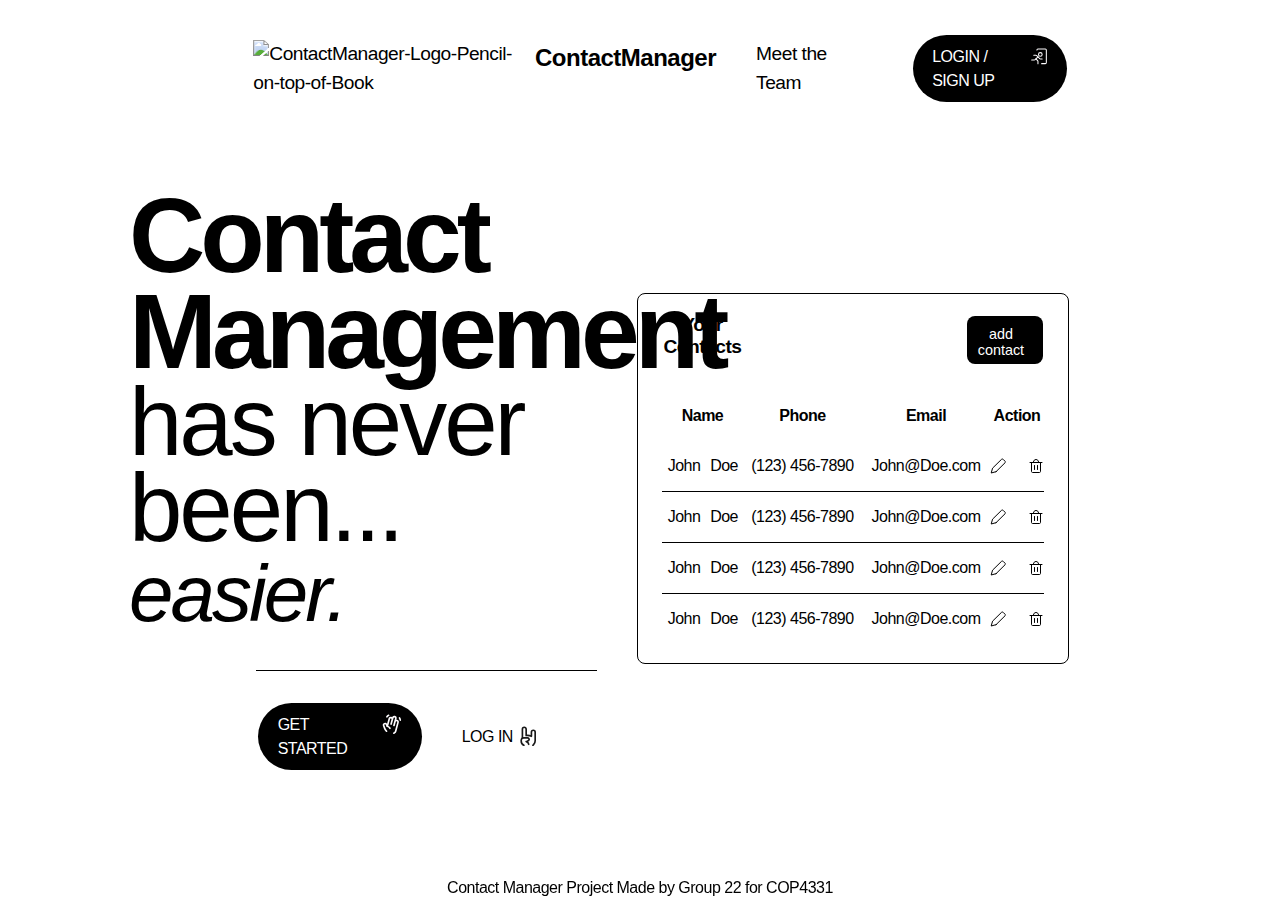
==== index.html @ dd37f628 "Added Landing Page &  Styling" ====
<html>

<head>
	<title>Contact Manager</title>
	<script type="text/javascript" src="js/md5.js"></script>
	<script type="text/javascript" src="js/code.js"></script>

	<link href="css/reset.css" rel="stylesheet">
	<link href="css/styles.css" rel="stylesheet">
</head>

<body>

	<nav id="website-nav">
		<ul class="website-nav logo">
			<li class="website-nav img"><img src="images/web-logo-black.png"
					alt="ContactManager-Logo-Pencil-on-top-of-Book">
			</li>
			<li class="website-nav website-name">
				<p>ContactManager</p>
			</li>
		</ul>

		<ul class="website-nav items">
			<li class="website-nav about-us link"> <a href="aboutUs.html">Meet the Team</a></li>
		</ul>

		<li class="website-nav button link enter-link">
			<a href="login.html">Login / Sign Up
				<!-- ENTER WEBSITE ICON SVG PATHS-->
				<svg class="svg" width="26" height="21" viewBox="0 0 19 18" fill="none"
					xmlns="http://www.w3.org/2000/svg">
					<path
						d="M7.07666 1.72956C7.07666 1.06034 7.61916 0.517822 8.28839 0.517822H16.7705C17.4397 0.517822 17.9823 1.06034 17.9823 1.72956V16.2703C17.9823 16.9397 17.4397 17.4821 16.7705 17.4821H12.5295"
						stroke="#FEFCFE" stroke-linecap="round" stroke-linejoin="round" />
					<path
						d="M11.0148 9.00122C12.1863 9.00122 13.136 8.05152 13.136 6.88C13.136 5.70849 12.1863 4.75879 11.0148 4.75879C9.84325 4.75879 8.89355 5.70849 8.89355 6.88C8.89355 8.05152 9.84325 9.00122 11.0148 9.00122Z"
						stroke="#FEFCFE" stroke-linecap="round" stroke-linejoin="round" />
					<path
						d="M3.44141 7.78833L5.90876 7.78836C6.26869 7.78836 6.61388 7.93135 6.86838 8.18585L10.3145 11.6319C10.569 11.8865 10.9142 12.0294 11.2741 12.0294L13.1353 12.0294"
						stroke="#FEFCFE" stroke-linecap="round" stroke-linejoin="round" />
					<path d="M8.28847 9.60571L5.05076 12.8434C4.79626 13.0979 4.45105 13.2409 4.09113 13.2409H1.01807"
						stroke="#FEFCFE" stroke-linecap="round" stroke-linejoin="round" />
					<path d="M5.86475 12.0293L7.89072 14.0553C8.14523 14.3097 8.28822 14.655 8.28822 15.0149V17.4821"
						stroke="#FEFCFE" stroke-linecap="round" stroke-linejoin="round" />
				</svg>
				</span>
			</a>
		</li>
	</nav>

	<!-- LANDING PAGE CONTENT -->
	<div class="main-content">

		<div class="header-section">
			<section class="header content">
				<h1> <span id="sentence-1">Contact <div>Management</div> </span>
					<section id="last-two-sentences">
						<span id="sentence-2"> has never been...</span>
						<div id="sentence-3"> easier.</div>
					</section>
				</h1>
			</section>

			<hr>
			<section class="landing-page action-buttons">
				<ul>
					<li class="button link enter-link get-started">
						<a href="SignUp.html">Get Started
							<!-- GET STARTED WEBSITE ICON SVG PATHS-->
							<svg class="svg" width="26" height="21" viewBox="0 0 14 14" fill="none"
								xmlns="http://www.w3.org/2000/svg">
								<path d="M13.0442 3.93782C13.0076 3.37229 12.8097 2.8556 12.4983 2.42969"
									stroke="#FEFCFE" stroke-linecap="round" stroke-linejoin="round" />
								<path d="M3.41699 1.56439C3.73144 1.09291 4.16115 0.744381 4.64381 0.53125"
									stroke="#FEFCFE" stroke-linecap="round" stroke-linejoin="round" />
								<path
									d="M3.16844 12.0111L2.82257 11.6176C2.34257 11.0714 1.96585 10.4425 1.71077 9.7616L1.02344 7.9268C0.853256 7.47249 0.996914 6.96027 1.37853 6.66072C1.95092 6.21142 2.79341 6.42313 3.08541 7.08964L3.66589 8.41465C4.10088 8.53121 5.09824 8.98494 5.60774 9.86741"
									stroke="#FEFCFE" stroke-linecap="round" stroke-linejoin="round" />
								<path
									d="M3.66626 8.41619L5.12321 2.97881C5.28414 2.37821 5.90148 2.02179 6.50207 2.18272C7.10267 2.34365 7.45909 2.96099 7.29816 3.56158L6.424 6.82402L7.64783 2.25661C7.80876 1.65601 8.4261 1.29959 9.0267 1.46052C9.62729 1.62145 9.98371 2.23879 9.82278 2.83939L8.4824 7.84179L9.24001 5.01434C9.40094 4.41375 10.0183 4.05733 10.6189 4.21826C11.2195 4.37918 11.5759 4.99652 11.415 5.59712L9.70621 11.9742C9.56892 12.4866 9.23372 12.9234 8.77436 13.1887L8.3887 13.4113"
									stroke="#FEFCFE" stroke-linecap="round" stroke-linejoin="round" />
							</svg>
						</a>
					</li>

					<ul class="log-in link">
						<li><a href="SignUp.html">Log in
								<!-- LOG IN WEBSITE ICON SVG  -->
								<svg class="svg" width="26" height="21" viewBox="0 0 14 14" fill="none"
									xmlns="http://www.w3.org/2000/svg">
									<path
										d="M3.76285 13.4999C1.88009 12.7491 1.6918 11.0645 1.84689 9.66668C1.95443 8.69737 2.75808 8.08325 3.71217 8.08325C4.60688 8.08325 6.41995 8.08691 6.41995 8.08691C7.10357 8.1397 7.59996 8.76343 7.53505 9.43591C7.43502 10.4722 6.21075 10.5837 5.38785 10.7916C6.01924 11.0829 7.25842 11.8867 7.16402 12.7718"
										stroke="#191919" stroke-linecap="round" stroke-linejoin="round" />
									<path
										d="M10.2628 13.5L10.7162 13.0466C11.4663 12.2964 11.8878 11.279 11.8878 10.2181V4.02083C11.8878 3.27295 11.2815 2.66667 10.5336 2.66667C9.78572 2.66667 9.17944 3.27295 9.17944 4.02083V7C7.5635 6.27439 7.16462 6.2022 5.38778 6.45833V1.85417C5.38778 1.10628 4.7815 0.5 4.03361 0.5C3.28572 0.5 2.67944 1.10628 2.67944 1.85417V8.33168"
										stroke="#191919" stroke-linecap="round" stroke-linejoin="round" />
								</svg>
							</a>
						</li>
					</ul>
				</ul>
			</section>
		</div>

		<div class="head ContactDiv">
			<!-- <input type="text" id="searchInput" placeholder="Search...">
			<button onclick="searchContacts()">Search</button> -->
			<table class="contact-table" cellspacing=0>
				<thead>

					<tr class="table-header">
						<td colspan="2">Your Contacts</td>
						</td>
						<td class="table button add-contact" colspan="4"><button>add contact
								<svg class="svg add-contact-button" width="30" height="22" viewBox="0 0 18 19"
									fill="none" xmlns="http://www.w3.org/2000/svg">
									<g clip-path="url(#clip0_208_656)">
										<path
											d="M6.19223 6.76923C7.78536 6.76923 9.07685 5.47774 9.07685 3.88462C9.07685 2.29149 7.78536 1 6.19223 1C4.59911 1 3.30762 2.29149 3.30762 3.88462C3.30762 5.47774 4.59911 6.76923 6.19223 6.76923Z"
											stroke="#FEFCFE" stroke-linecap="round" stroke-linejoin="round" />
										<path
											d="M7.92308 14.8461H1V14.2206C1.00919 13.3411 1.24113 12.4782 1.67416 11.7128C2.1072 10.9472 2.72719 10.3039 3.47623 9.84299C4.22529 9.38204 5.07895 9.11845 5.95748 9.07687C6.83602 9.03527 7.71076 9.21704 8.5 9.60516"
											stroke="#FEFCFE" stroke-linecap="round" stroke-linejoin="round" />
										<path d="M12.5383 9.0769V16" stroke="#FEFCFE" stroke-linecap="round"
											stroke-linejoin="round" />
										<path d="M9.0769 12.5383H16" stroke="#FEFCFE" stroke-linecap="round"
											stroke-linejoin="round" />
									</g>
									<defs>
										<clipPath id="clip0_208_656">
											<rect width="18" height="19" fill="white" />
										</clipPath>
									</defs>
								</svg>
							</button></td>
					</tr>
					<tr class="table-contact-info">
						<th colspan="2"> Name</th>
						<th>Phone</th>
						<th>Email</th>
						<th colspan="2">Action</th>
					</tr>
				</thead>

				<tbody class="head table-body">
					<tr id="first-section">
						<section class="table-name">
							<td>John</td>
							<td>Doe</td>
						</section>

						<section class="table-contact-info">
							<td>(123) 456-7890</td>
							<td>John@Doe.com</td>
						</section>

						<section class="table-actions">
							<td> <svg width="16" height="16" viewBox="0 0 16 16" fill="none"
									xmlns="http://www.w3.org/2000/svg">
									<path
										d="M6.09965 13.6432L1.19263 15L2.56659 10.1542L11.5519 1.324C11.6534 1.22143 11.7748 1.13994 11.9086 1.0843C12.0425 1.02866 12.1863 1 12.3316 1C12.4768 1 12.6206 1.02866 12.7545 1.0843C12.8883 1.13994 13.0097 1.22143 13.1112 1.324L15.0413 3.24079C15.1435 3.3409 15.2246 3.46001 15.28 3.59122C15.3354 3.72245 15.3639 3.8632 15.3639 4.00536C15.3639 4.14751 15.3354 4.28827 15.28 4.41949C15.2246 4.55072 15.1435 4.66982 15.0413 4.76992L6.09965 13.6432Z"
										stroke="black" stroke-linecap="round" stroke-linejoin="round" />
								</svg>
							</td>
							<td width="15"> <svg width="14" height="14" viewBox="0 0 14 14" fill="none"
									xmlns="http://www.w3.org/2000/svg">
									<g clip-path="url(#clip0_102_5191)">
										<path d="M1 3.5H13" stroke="black" stroke-linecap="round"
											stroke-linejoin="round" />
										<path
											d="M2.5 3.5H11.5V12.5C11.5 12.7652 11.3946 13.0196 11.2071 13.2071C11.0196 13.3946 10.7652 13.5 10.5 13.5H3.5C3.23478 13.5 2.98043 13.3946 2.79289 13.2071C2.60536 13.0196 2.5 12.7652 2.5 12.5V3.5Z"
											stroke="black" stroke-linecap="round" stroke-linejoin="round" />
										<path
											d="M4.5 3.5V3C4.5 2.33696 4.76339 1.70107 5.23223 1.23223C5.70107 0.763392 6.33696 0.5 7 0.5C7.66304 0.5 8.29893 0.763392 8.76777 1.23223C9.23661 1.70107 9.5 2.33696 9.5 3V3.5"
											stroke="black" stroke-linecap="round" stroke-linejoin="round" />
										<path d="M5.5 6.50146V10.503" stroke="black" stroke-linecap="round"
											stroke-linejoin="round" />
										<path d="M8.5 6.50146V10.503" stroke="black" stroke-linecap="round"
											stroke-linejoin="round" />
									</g>
									<defs>
										<clipPath id="clip0_102_5191">
											<rect width="14" height="14" fill="white" />
										</clipPath>
									</defs>
								</svg>
							</td>
						</section>
					</tr>

					<tr>
						<section class="table-name">
							<td>John</td>
							<td>Doe</td>
						</section>

						<section class="table-contact-info">
							<td>(123) 456-7890</td>
							<td>John@Doe.com</td>
						</section>

						<section class="table-actions">
							<td> <svg width="16" height="16" viewBox="0 0 16 16" fill="none"
									xmlns="http://www.w3.org/2000/svg">
									<path
										d="M6.09965 13.6432L1.19263 15L2.56659 10.1542L11.5519 1.324C11.6534 1.22143 11.7748 1.13994 11.9086 1.0843C12.0425 1.02866 12.1863 1 12.3316 1C12.4768 1 12.6206 1.02866 12.7545 1.0843C12.8883 1.13994 13.0097 1.22143 13.1112 1.324L15.0413 3.24079C15.1435 3.3409 15.2246 3.46001 15.28 3.59122C15.3354 3.72245 15.3639 3.8632 15.3639 4.00536C15.3639 4.14751 15.3354 4.28827 15.28 4.41949C15.2246 4.55072 15.1435 4.66982 15.0413 4.76992L6.09965 13.6432Z"
										stroke="black" stroke-linecap="round" stroke-linejoin="round" />
								</svg>
							</td>
							<td width="15"> <svg width="14" height="14" viewBox="0 0 14 14" fill="none"
									xmlns="http://www.w3.org/2000/svg">
									<g clip-path="url(#clip0_102_5191)">
										<path d="M1 3.5H13" stroke="black" stroke-linecap="round"
											stroke-linejoin="round" />
										<path
											d="M2.5 3.5H11.5V12.5C11.5 12.7652 11.3946 13.0196 11.2071 13.2071C11.0196 13.3946 10.7652 13.5 10.5 13.5H3.5C3.23478 13.5 2.98043 13.3946 2.79289 13.2071C2.60536 13.0196 2.5 12.7652 2.5 12.5V3.5Z"
											stroke="black" stroke-linecap="round" stroke-linejoin="round" />
										<path
											d="M4.5 3.5V3C4.5 2.33696 4.76339 1.70107 5.23223 1.23223C5.70107 0.763392 6.33696 0.5 7 0.5C7.66304 0.5 8.29893 0.763392 8.76777 1.23223C9.23661 1.70107 9.5 2.33696 9.5 3V3.5"
											stroke="black" stroke-linecap="round" stroke-linejoin="round" />
										<path d="M5.5 6.50146V10.503" stroke="black" stroke-linecap="round"
											stroke-linejoin="round" />
										<path d="M8.5 6.50146V10.503" stroke="black" stroke-linecap="round"
											stroke-linejoin="round" />
									</g>
									<defs>
										<clipPath id="clip0_102_5191">
											<rect width="14" height="14" fill="white" />
										</clipPath>
									</defs>
								</svg>
							</td>
						</section>
					</tr>
					<tr>
						<section class="table-name">
							<td>John</td>
							<td>Doe</td>
						</section>

						<section class="table-contact-info">
							<td>(123) 456-7890</td>
							<td>John@Doe.com</td>
						</section>

						<section class="table-actions">
							<td> <svg width="16" height="16" viewBox="0 0 16 16" fill="none"
									xmlns="http://www.w3.org/2000/svg">
									<path
										d="M6.09965 13.6432L1.19263 15L2.56659 10.1542L11.5519 1.324C11.6534 1.22143 11.7748 1.13994 11.9086 1.0843C12.0425 1.02866 12.1863 1 12.3316 1C12.4768 1 12.6206 1.02866 12.7545 1.0843C12.8883 1.13994 13.0097 1.22143 13.1112 1.324L15.0413 3.24079C15.1435 3.3409 15.2246 3.46001 15.28 3.59122C15.3354 3.72245 15.3639 3.8632 15.3639 4.00536C15.3639 4.14751 15.3354 4.28827 15.28 4.41949C15.2246 4.55072 15.1435 4.66982 15.0413 4.76992L6.09965 13.6432Z"
										stroke="black" stroke-linecap="round" stroke-linejoin="round" />
								</svg>
							</td>
							<td width="15"> <svg width="14" height="14" viewBox="0 0 14 14" fill="none"
									xmlns="http://www.w3.org/2000/svg">
									<g clip-path="url(#clip0_102_5191)">
										<path d="M1 3.5H13" stroke="black" stroke-linecap="round"
											stroke-linejoin="round" />
										<path
											d="M2.5 3.5H11.5V12.5C11.5 12.7652 11.3946 13.0196 11.2071 13.2071C11.0196 13.3946 10.7652 13.5 10.5 13.5H3.5C3.23478 13.5 2.98043 13.3946 2.79289 13.2071C2.60536 13.0196 2.5 12.7652 2.5 12.5V3.5Z"
											stroke="black" stroke-linecap="round" stroke-linejoin="round" />
										<path
											d="M4.5 3.5V3C4.5 2.33696 4.76339 1.70107 5.23223 1.23223C5.70107 0.763392 6.33696 0.5 7 0.5C7.66304 0.5 8.29893 0.763392 8.76777 1.23223C9.23661 1.70107 9.5 2.33696 9.5 3V3.5"
											stroke="black" stroke-linecap="round" stroke-linejoin="round" />
										<path d="M5.5 6.50146V10.503" stroke="black" stroke-linecap="round"
											stroke-linejoin="round" />
										<path d="M8.5 6.50146V10.503" stroke="black" stroke-linecap="round"
											stroke-linejoin="round" />
									</g>
									<defs>
										<clipPath id="clip0_102_5191">
											<rect width="14" height="14" fill="white" />
										</clipPath>
									</defs>
								</svg>
							</td>
						</section>
					</tr>
					<tr>
						<section class="table-name">
							<td>John</td>
							<td>Doe</td>
						</section>

						<section class="table-contact-info">
							<td>(123) 456-7890</td>
							<td>John@Doe.com</td>
						</section>

						<section class="table-actions">
							<td> <svg width="16" height="16" viewBox="0 0 16 16" fill="none"
									xmlns="http://www.w3.org/2000/svg">
									<path
										d="M6.09965 13.6432L1.19263 15L2.56659 10.1542L11.5519 1.324C11.6534 1.22143 11.7748 1.13994 11.9086 1.0843C12.0425 1.02866 12.1863 1 12.3316 1C12.4768 1 12.6206 1.02866 12.7545 1.0843C12.8883 1.13994 13.0097 1.22143 13.1112 1.324L15.0413 3.24079C15.1435 3.3409 15.2246 3.46001 15.28 3.59122C15.3354 3.72245 15.3639 3.8632 15.3639 4.00536C15.3639 4.14751 15.3354 4.28827 15.28 4.41949C15.2246 4.55072 15.1435 4.66982 15.0413 4.76992L6.09965 13.6432Z"
										stroke="black" stroke-linecap="round" stroke-linejoin="round" />
								</svg>
							</td>
							<td width="15"> <svg width="14" height="14" viewBox="0 0 14 14" fill="none"
									xmlns="http://www.w3.org/2000/svg">
									<g clip-path="url(#clip0_102_5191)">
										<path d="M1 3.5H13" stroke="black" stroke-linecap="round"
											stroke-linejoin="round" />
										<path
											d="M2.5 3.5H11.5V12.5C11.5 12.7652 11.3946 13.0196 11.2071 13.2071C11.0196 13.3946 10.7652 13.5 10.5 13.5H3.5C3.23478 13.5 2.98043 13.3946 2.79289 13.2071C2.60536 13.0196 2.5 12.7652 2.5 12.5V3.5Z"
											stroke="black" stroke-linecap="round" stroke-linejoin="round" />
										<path
											d="M4.5 3.5V3C4.5 2.33696 4.76339 1.70107 5.23223 1.23223C5.70107 0.763392 6.33696 0.5 7 0.5C7.66304 0.5 8.29893 0.763392 8.76777 1.23223C9.23661 1.70107 9.5 2.33696 9.5 3V3.5"
											stroke="black" stroke-linecap="round" stroke-linejoin="round" />
										<path d="M5.5 6.50146V10.503" stroke="black" stroke-linecap="round"
											stroke-linejoin="round" />
										<path d="M8.5 6.50146V10.503" stroke="black" stroke-linecap="round"
											stroke-linejoin="round" />
									</g>
									<defs>
										<clipPath id="clip0_102_5191">
											<rect width="14" height="14" fill="white" />
										</clipPath>
									</defs>
								</svg>
							</td>
						</section>
					</tr>

				</tbody>
			</table>
		</div>
	</div>
</body>

<footer>
	<p class="footer">Contact Manager Project Made by Group 22 for COP4331</p>
</footer>

</html>
---- css/styles.css ----
body {
    letter-spacing: -0.5px;
    /* display: flex; */
    padding: 1rem calc(2/12*100%) 1rem calc(2/12*100%);
}

/*      NAVIGATION STYLING       */
#website-nav {
    /* border: 1px solid black; */
    display: flex;
    width: 100%;
    font-size: 1.2rem;
    justify-content: space-between;
    align-items: center;
    margin-bottom: 1rem;
    padding-top: 1em;
}

.website-name {
    color: black;
    font-size: 1.5rem;
    font-weight: 600;
}

.logo {
    display: flex;
}

#website-nav li,
.action-buttons li {
    list-style: none;
}

.items,
.log-in a {
    display: flex;
    /* border: 1px solid black; */
    margin-right: 1rem;
    flex: 1;
    flex-direction: row-reverse;
}

.log-in a {
    text-transform: uppercase;
    flex-direction: row;
}

.items:hover,
.log-in:hover {
    text-decoration: underline;
}

.about-us a,
.log-in a {
    color: black;
}

.enter-link {
    background-color: black;
    border-radius: 100rem;
}

.link a {
    font-weight: 500;
    text-decoration: none;
    padding-right: 5em;
}

.button>a {
    font-size: 1rem;
    text-transform: uppercase;
    font-weight: 400;
    display: flex;
    padding: 0.6rem 1.2rem;
    color: white;
}

.add-contact>button {
    background-color: black;
    font-size: 0.9rem;
    font-weight: 400;
    display: flex;
    padding: 0.4rem 0.7rem;
    color: white;
    border-radius: 0.5rem;
    padding-top: 0.7em;
    border: none;
    right: 0;
}

.add-contact {
    padding-left: 14em;
}


/* ENTER ICON SVG STYLING WITHIN LOGIN BUTTON */
.svg {
    vertical-align: middle;
    padding-top: 0.1rem;
    padding-left: 0.3rem;
}

.svg>path {
    stroke-width: 1.2;
}

.add-contact-button {
    padding-left: 0.5rem;
}

/*      MAIN CONTENT STYLING      */
.main-content {
    display: flex;
    height: 80vh;
}

hr {
    width: 80%;
    margin: 2em;
    border: none;
    height: 1.3px;
    color: black;
    background-color: black;
}

/* HEADER SECTION */

.action-buttons {
    display: flex;
}

.action-buttons ul {
    display: flex;
    align-items: center;
    justify-content: center;
}

.get-started {
    display: flex;
    width: 10.2rem;
}

.header-section {
    display: flex;
    align-items: center;
    justify-content: center;
    /* border: 1px solid black; */
    width: 50%;
    flex-direction: column;
}

.main-content .contactDiv {
    display: flex;
    align-items: center;
    justify-content: center;
    /* border: 1px solid black; */
    width: 50%;
}

.content h1 {
    line-height: 3em;
}

#last-two-sentences {
    line-height: 2.7em;
}

#sentence-1 {
    flex-direction: column;
    letter-spacing: -5px;
    font-size: 3.3em;
    font-weight: 620;
}

#sentence-2 {
    letter-spacing: -3px;
    font-weight: 300;
    font-size: 3em;
}


#sentence-3 {
    letter-spacing: -3px;
    font-weight: 100;
    font-size: 2.5em;
    font-style: italic;
}

/* CONTACT TABLE */

.contact-table {
    text-align: center;
    width: 90%;
    border: 1px solid black;
    border-radius: 0.5em;
    padding: 1.2rem 1.5rem;

}

.table-header td {
    padding-bottom: 2.5em;
}

.table-header td:nth-child(1) {
    padding-bottom: 2.5em;
    font-weight: 600;
    font-size: 1.2em;
}

thead tr:nth-child(2) th {
    padding-bottom: 1em;
}

.table-actions td {
    width: 10px;
}

.table-body tr>td {
    padding: 0;
    padding-bottom: 1em;
    border-top: 1px solid black;
    padding-top: 1em;
}

.table-contact-info td {
    width: 2em;
}

#first-section>td {
    border: none;
}

/*  FORM DIVS */

#signUpDiv,
#loginDiv {
    text-align: center;
    border: 1px solid black;
    border-radius: 1.2rem;

}

#signUpDiv input,
#loginDiv input {
    margin: 2vh;
    text-align: center;
    margin-top: 2vh;
    border: 2px solid;
    border-radius: 3vh;
    border-color: black;
    margin: 0.5vh 4vh;
}

#inner-title {
    display: block;
    font-weight: 600;
    font-size: 3vh;
    border-bottom: 1px solid;
    padding: 1vh 2vh;
    margin-bottom: 2vh;
    background-color: black;
    color: white;
    border-top-left-radius: 1rem;
    border-top-right-radius: 1rem;

}

#signUpButton,
#loginButton {
    border: 2px solid;
    margin-top: 2vh;
    border-color: black;
    background-color: transparent;
    border-radius: 1rem;
    padding: 0 1rem;
    margin-bottom: 2vh;
}

#signUpButton:hover,
#loginButton:hover {
    border: 2px solid;
    border-color: black;
    background-color: rgb(255, 157, 157);
    border-radius: 1rem;
}

#signUpButton:active,
#loginButton:active {
    border: 2px solid;
    margin-top: 2vh;
    border-color: black;
    background-color: black;
    border-radius: 1rem;
    color: white;
}

.footer {
    display: block;
    position: fixed;
    bottom: 0%;
    text-align: center;
    left: 0;
    width: 100%;
}
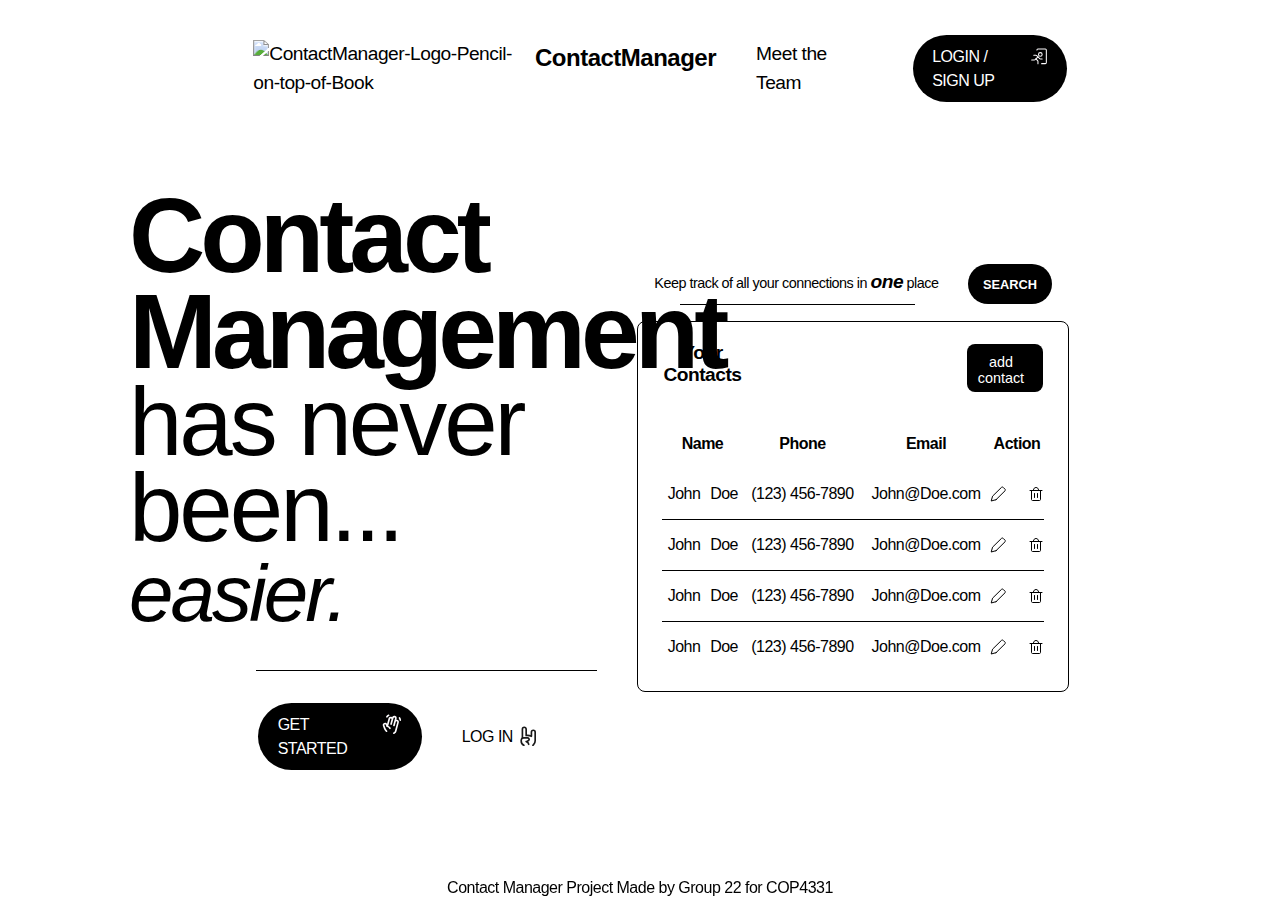
==== commit 5ff52003: "added search line to main landing page" ====
--- a/index.html
+++ b/index.html
@@ -1,7 +1,7 @@
 <html>
 
 <head>
-	<title>Contact Manager</title>
+	<title>Contact Manager - Log In</title>
 	<script type="text/javascript" src="js/md5.js"></script>
 	<script type="text/javascript" src="js/code.js"></script>
 
@@ -104,11 +104,17 @@
 		</div>
 
 		<div class="head ContactDiv">
-			<!-- <input type="text" id="searchInput" placeholder="Search...">
-			<button onclick="searchContacts()">Search</button> -->
+
+
+			<div class="seach-model">
+				<p class="search-key-text">Keep track of all your connections in <span>one</span> place <button
+						class="fake-search-button">Search</button></p>
+
+			</div>
+			<hr class="search-line">
 			<table class="contact-table" cellspacing=0>
+
 				<thead>
-
 					<tr class="table-header">
 						<td colspan="2">Your Contacts</td>
 						</td>
--- a/css/styles.css
+++ b/css/styles.css
@@ -85,7 +85,6 @@
     border-radius: 0.5rem;
     padding-top: 0.7em;
     border: none;
-    right: 0;
 }
 
 .add-contact {
@@ -123,6 +122,16 @@
     background-color: black;
 }
 
+hr[class="search-line"] {
+    padding: 0;
+    margin: 1em;
+    margin-top: 0;
+    width: 55%;
+    margin-right: 8rem;
+    height: 1px;
+}
+
+
 /* HEADER SECTION */
 
 .action-buttons {
@@ -155,6 +164,7 @@
     justify-content: center;
     /* border: 1px solid black; */
     width: 50%;
+    flex-direction: column;
 }
 
 .content h1 {
@@ -185,6 +195,7 @@
     font-size: 2.5em;
     font-style: italic;
 }
+
 
 /* CONTACT TABLE */
 
@@ -228,6 +239,38 @@
 
 #first-section>td {
     border: none;
+}
+
+
+/* SEARCH AREA */
+.search-model {
+    display: flex;
+    flex-direction: row;
+    border-bottom: 1px solid black;
+    font-family: sans-serif;
+}
+
+.search-key-text {
+    font-size: 0.9rem;
+    font-weight: 300;
+}
+
+.search-key-text span {
+    font-style: italic;
+    font-weight: 800;
+    font-size: 1.2rem;
+}
+
+.fake-search-button {
+    background-color: black;
+    margin-left: 2em;
+    color: white;
+    border: none;
+    border-radius: 100em;
+    padding: 0.8em 1.2em;
+    text-transform: uppercase;
+    font-size: 0.8rem;
+    font-weight: 600;
 }
 
 /*  FORM DIVS */
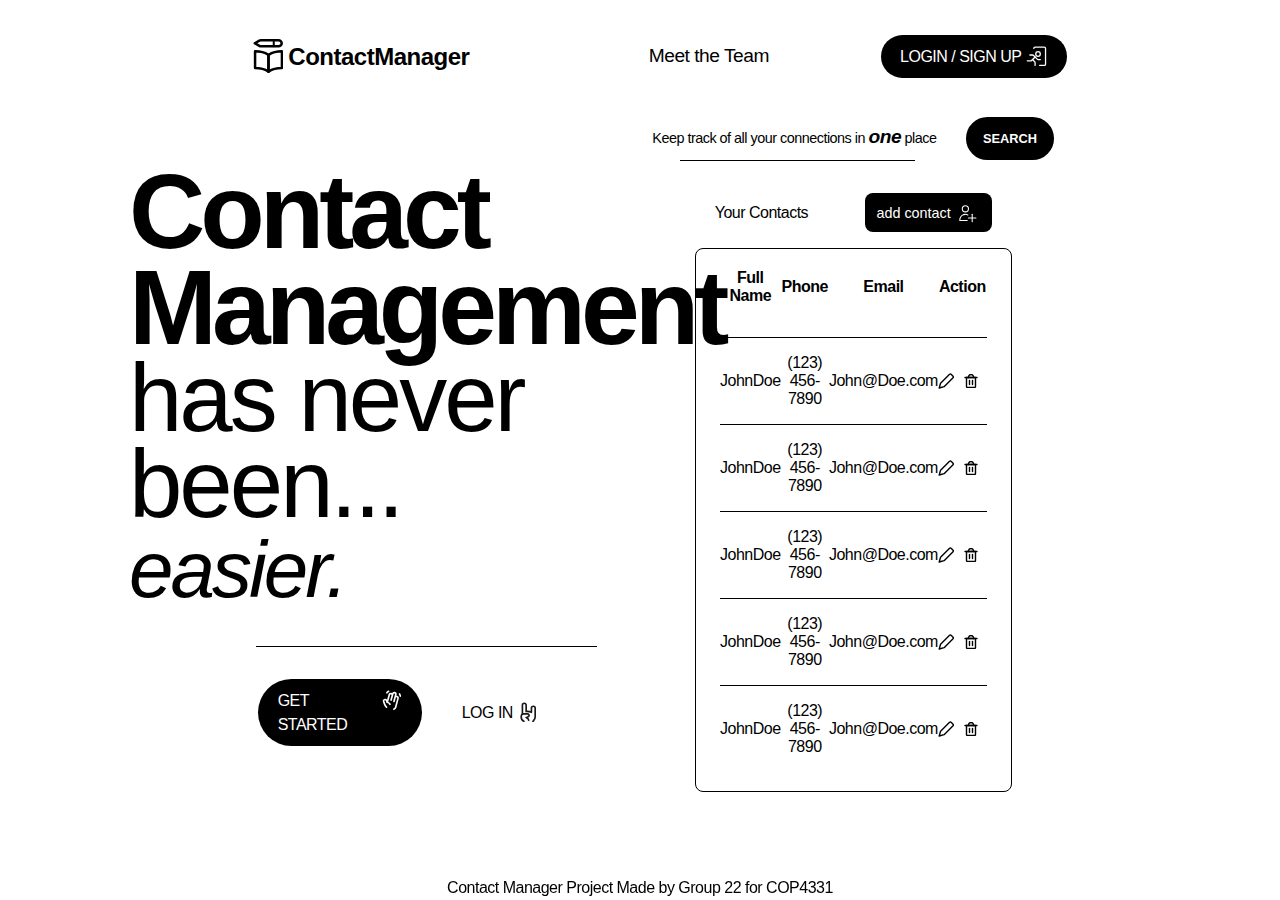
==== commit 0d717f40: "Created B&W ver of the project." ====
--- a/index.html
+++ b/index.html
@@ -1,6 +1,10 @@
-<html>
+<html lang="en">
 
 <head>
+	<meta charset="UTF-8">
+	<meta http-equiv="X-UA-Compatible" content="IE=edge">
+	<meta name="viewport" content="width=device-width, initial-scale=1.0">
+
 	<title>Contact Manager - Log In</title>
 	<script type="text/javascript" src="js/md5.js"></script>
 	<script type="text/javascript" src="js/code.js"></script>
@@ -10,11 +14,23 @@
 </head>
 
 <body>
-
 	<nav id="website-nav">
 		<ul class="website-nav logo">
-			<li class="website-nav img"><img src="images/web-logo-black.png"
-					alt="ContactManager-Logo-Pencil-on-top-of-Book">
+			<li class="website-nav-svg">
+				<svg id="logo-svg" width="30" height="34" viewBox="0 0 30 34" fill="none"
+					xmlns="http://www.w3.org/2000/svg">
+					<path
+						d="M15.4997 15.8981C13.5245 14.5552 10.5608 12.2051 2.06641 12.2051V29.0207C10.5608 29.0207 13.5245 31.3708 15.4997 32.7138V15.8981Z"
+						stroke="black" stroke-width="2.5" stroke-linecap="round" stroke-linejoin="round" />
+					<path
+						d="M15.5007 15.8981C17.4759 14.5552 20.4396 12.2051 28.9339 12.2051V29.0207C20.4396 29.0207 17.4759 31.3708 15.5007 32.7138V15.8981Z"
+						stroke="black" stroke-width="2.5" stroke-linecap="round" stroke-linejoin="round" />
+					<path
+						d="M25.4454 1.26587H7.79924C7.30626 1.26587 6.8231 1.39258 6.40436 1.63168L1.75928 4.2841L6.40436 6.93649C6.8231 7.1756 7.30626 7.3023 7.79924 7.3023H25.4454C27.2595 7.3023 28.73 5.95102 28.73 4.2841C28.73 2.61717 27.2595 1.26587 25.4454 1.26587Z"
+						stroke="black" stroke-width="2.5" stroke-linecap="round" stroke-linejoin="round" />
+					<path d="M20.7483 1.39575V7.30243" stroke="black" stroke-width="2" stroke-linecap="round"
+						stroke-linejoin="round" />
+				</svg>
 			</li>
 			<li class="website-nav website-name">
 				<p>ContactManager</p>
@@ -85,7 +101,7 @@
 					</li>
 
 					<ul class="log-in link">
-						<li><a href="SignUp.html">Log in
+						<li><a href="Login.html">Log in
 								<!-- LOG IN WEBSITE ICON SVG  -->
 								<svg class="svg" width="26" height="21" viewBox="0 0 14 14" fill="none"
 									xmlns="http://www.w3.org/2000/svg">
@@ -105,44 +121,49 @@
 
 		<div class="head ContactDiv">
 
-
 			<div class="seach-model">
 				<p class="search-key-text">Keep track of all your connections in <span>one</span> place <button
 						class="fake-search-button">Search</button></p>
 
 			</div>
 			<hr class="search-line">
-			<table class="contact-table" cellspacing=0>
+
+			<div class="fake-table-header">
+				<div>
+					<p> Your Contacts</p>
+				</div>
+				<div class="table button fake-add-contact" colspan="4"><button>add contact
+						<svg class="svg add-contact-button" width="30" height="22" viewBox="0 0 18 19" fill="none"
+							xmlns="http://www.w3.org/2000/svg">
+							<g clip-path="url(#clip0_208_656)">
+								<path
+									d="M6.19223 6.76923C7.78536 6.76923 9.07685 5.47774 9.07685 3.88462C9.07685 2.29149 7.78536 1 6.19223 1C4.59911 1 3.30762 2.29149 3.30762 3.88462C3.30762 5.47774 4.59911 6.76923 6.19223 6.76923Z"
+									stroke="#FEFCFE" stroke-linecap="round" stroke-linejoin="round" />
+								<path
+									d="M7.92308 14.8461H1V14.2206C1.00919 13.3411 1.24113 12.4782 1.67416 11.7128C2.1072 10.9472 2.72719 10.3039 3.47623 9.84299C4.22529 9.38204 5.07895 9.11845 5.95748 9.07687C6.83602 9.03527 7.71076 9.21704 8.5 9.60516"
+									stroke="#FEFCFE" stroke-linecap="round" stroke-linejoin="round" />
+								<path d="M12.5383 9.0769V16" stroke="#FEFCFE" stroke-linecap="round"
+									stroke-linejoin="round" />
+								<path d="M9.0769 12.5383H16" stroke="#FEFCFE" stroke-linecap="round"
+									stroke-linejoin="round" />
+							</g>
+							<defs>
+								<clipPath id="clip0_208_656">
+									<rect width="18" height="19" fill="white" />
+								</clipPath>
+							</defs>
+						</svg>
+					</button>
+
+				</div>
+
+			</div>
+
+			<table class="contact-table display-table" cellspacing=0>
 
 				<thead>
-					<tr class="table-header">
-						<td colspan="2">Your Contacts</td>
-						</td>
-						<td class="table button add-contact" colspan="4"><button>add contact
-								<svg class="svg add-contact-button" width="30" height="22" viewBox="0 0 18 19"
-									fill="none" xmlns="http://www.w3.org/2000/svg">
-									<g clip-path="url(#clip0_208_656)">
-										<path
-											d="M6.19223 6.76923C7.78536 6.76923 9.07685 5.47774 9.07685 3.88462C9.07685 2.29149 7.78536 1 6.19223 1C4.59911 1 3.30762 2.29149 3.30762 3.88462C3.30762 5.47774 4.59911 6.76923 6.19223 6.76923Z"
-											stroke="#FEFCFE" stroke-linecap="round" stroke-linejoin="round" />
-										<path
-											d="M7.92308 14.8461H1V14.2206C1.00919 13.3411 1.24113 12.4782 1.67416 11.7128C2.1072 10.9472 2.72719 10.3039 3.47623 9.84299C4.22529 9.38204 5.07895 9.11845 5.95748 9.07687C6.83602 9.03527 7.71076 9.21704 8.5 9.60516"
-											stroke="#FEFCFE" stroke-linecap="round" stroke-linejoin="round" />
-										<path d="M12.5383 9.0769V16" stroke="#FEFCFE" stroke-linecap="round"
-											stroke-linejoin="round" />
-										<path d="M9.0769 12.5383H16" stroke="#FEFCFE" stroke-linecap="round"
-											stroke-linejoin="round" />
-									</g>
-									<defs>
-										<clipPath id="clip0_208_656">
-											<rect width="18" height="19" fill="white" />
-										</clipPath>
-									</defs>
-								</svg>
-							</button></td>
-					</tr>
 					<tr class="table-contact-info">
-						<th colspan="2"> Name</th>
+						<th colspan="2">Full Name</th>
 						<th>Phone</th>
 						<th>Email</th>
 						<th colspan="2">Action</th>
@@ -150,183 +171,193 @@
 				</thead>
 
 				<tbody class="head table-body">
-					<tr id="first-section">
-						<section class="table-name">
-							<td>John</td>
-							<td>Doe</td>
-						</section>
-
-						<section class="table-contact-info">
-							<td>(123) 456-7890</td>
-							<td>John@Doe.com</td>
-						</section>
-
-						<section class="table-actions">
-							<td> <svg width="16" height="16" viewBox="0 0 16 16" fill="none"
-									xmlns="http://www.w3.org/2000/svg">
-									<path
-										d="M6.09965 13.6432L1.19263 15L2.56659 10.1542L11.5519 1.324C11.6534 1.22143 11.7748 1.13994 11.9086 1.0843C12.0425 1.02866 12.1863 1 12.3316 1C12.4768 1 12.6206 1.02866 12.7545 1.0843C12.8883 1.13994 13.0097 1.22143 13.1112 1.324L15.0413 3.24079C15.1435 3.3409 15.2246 3.46001 15.28 3.59122C15.3354 3.72245 15.3639 3.8632 15.3639 4.00536C15.3639 4.14751 15.3354 4.28827 15.28 4.41949C15.2246 4.55072 15.1435 4.66982 15.0413 4.76992L6.09965 13.6432Z"
-										stroke="black" stroke-linecap="round" stroke-linejoin="round" />
-								</svg>
-							</td>
-							<td width="15"> <svg width="14" height="14" viewBox="0 0 14 14" fill="none"
-									xmlns="http://www.w3.org/2000/svg">
-									<g clip-path="url(#clip0_102_5191)">
-										<path d="M1 3.5H13" stroke="black" stroke-linecap="round"
-											stroke-linejoin="round" />
-										<path
-											d="M2.5 3.5H11.5V12.5C11.5 12.7652 11.3946 13.0196 11.2071 13.2071C11.0196 13.3946 10.7652 13.5 10.5 13.5H3.5C3.23478 13.5 2.98043 13.3946 2.79289 13.2071C2.60536 13.0196 2.5 12.7652 2.5 12.5V3.5Z"
-											stroke="black" stroke-linecap="round" stroke-linejoin="round" />
-										<path
-											d="M4.5 3.5V3C4.5 2.33696 4.76339 1.70107 5.23223 1.23223C5.70107 0.763392 6.33696 0.5 7 0.5C7.66304 0.5 8.29893 0.763392 8.76777 1.23223C9.23661 1.70107 9.5 2.33696 9.5 3V3.5"
-											stroke="black" stroke-linecap="round" stroke-linejoin="round" />
-										<path d="M5.5 6.50146V10.503" stroke="black" stroke-linecap="round"
-											stroke-linejoin="round" />
-										<path d="M8.5 6.50146V10.503" stroke="black" stroke-linecap="round"
-											stroke-linejoin="round" />
-									</g>
-									<defs>
-										<clipPath id="clip0_102_5191">
-											<rect width="14" height="14" fill="white" />
-										</clipPath>
-									</defs>
-								</svg>
-							</td>
-						</section>
-					</tr>
-
-					<tr>
-						<section class="table-name">
-							<td>John</td>
-							<td>Doe</td>
-						</section>
-
-						<section class="table-contact-info">
-							<td>(123) 456-7890</td>
-							<td>John@Doe.com</td>
-						</section>
-
-						<section class="table-actions">
-							<td> <svg width="16" height="16" viewBox="0 0 16 16" fill="none"
-									xmlns="http://www.w3.org/2000/svg">
-									<path
-										d="M6.09965 13.6432L1.19263 15L2.56659 10.1542L11.5519 1.324C11.6534 1.22143 11.7748 1.13994 11.9086 1.0843C12.0425 1.02866 12.1863 1 12.3316 1C12.4768 1 12.6206 1.02866 12.7545 1.0843C12.8883 1.13994 13.0097 1.22143 13.1112 1.324L15.0413 3.24079C15.1435 3.3409 15.2246 3.46001 15.28 3.59122C15.3354 3.72245 15.3639 3.8632 15.3639 4.00536C15.3639 4.14751 15.3354 4.28827 15.28 4.41949C15.2246 4.55072 15.1435 4.66982 15.0413 4.76992L6.09965 13.6432Z"
-										stroke="black" stroke-linecap="round" stroke-linejoin="round" />
-								</svg>
-							</td>
-							<td width="15"> <svg width="14" height="14" viewBox="0 0 14 14" fill="none"
-									xmlns="http://www.w3.org/2000/svg">
-									<g clip-path="url(#clip0_102_5191)">
-										<path d="M1 3.5H13" stroke="black" stroke-linecap="round"
-											stroke-linejoin="round" />
-										<path
-											d="M2.5 3.5H11.5V12.5C11.5 12.7652 11.3946 13.0196 11.2071 13.2071C11.0196 13.3946 10.7652 13.5 10.5 13.5H3.5C3.23478 13.5 2.98043 13.3946 2.79289 13.2071C2.60536 13.0196 2.5 12.7652 2.5 12.5V3.5Z"
-											stroke="black" stroke-linecap="round" stroke-linejoin="round" />
-										<path
-											d="M4.5 3.5V3C4.5 2.33696 4.76339 1.70107 5.23223 1.23223C5.70107 0.763392 6.33696 0.5 7 0.5C7.66304 0.5 8.29893 0.763392 8.76777 1.23223C9.23661 1.70107 9.5 2.33696 9.5 3V3.5"
-											stroke="black" stroke-linecap="round" stroke-linejoin="round" />
-										<path d="M5.5 6.50146V10.503" stroke="black" stroke-linecap="round"
-											stroke-linejoin="round" />
-										<path d="M8.5 6.50146V10.503" stroke="black" stroke-linecap="round"
-											stroke-linejoin="round" />
-									</g>
-									<defs>
-										<clipPath id="clip0_102_5191">
-											<rect width="14" height="14" fill="white" />
-										</clipPath>
-									</defs>
-								</svg>
-							</td>
-						</section>
-					</tr>
-					<tr>
-						<section class="table-name">
-							<td>John</td>
-							<td>Doe</td>
-						</section>
-
-						<section class="table-contact-info">
-							<td>(123) 456-7890</td>
-							<td>John@Doe.com</td>
-						</section>
-
-						<section class="table-actions">
-							<td> <svg width="16" height="16" viewBox="0 0 16 16" fill="none"
-									xmlns="http://www.w3.org/2000/svg">
-									<path
-										d="M6.09965 13.6432L1.19263 15L2.56659 10.1542L11.5519 1.324C11.6534 1.22143 11.7748 1.13994 11.9086 1.0843C12.0425 1.02866 12.1863 1 12.3316 1C12.4768 1 12.6206 1.02866 12.7545 1.0843C12.8883 1.13994 13.0097 1.22143 13.1112 1.324L15.0413 3.24079C15.1435 3.3409 15.2246 3.46001 15.28 3.59122C15.3354 3.72245 15.3639 3.8632 15.3639 4.00536C15.3639 4.14751 15.3354 4.28827 15.28 4.41949C15.2246 4.55072 15.1435 4.66982 15.0413 4.76992L6.09965 13.6432Z"
-										stroke="black" stroke-linecap="round" stroke-linejoin="round" />
-								</svg>
-							</td>
-							<td width="15"> <svg width="14" height="14" viewBox="0 0 14 14" fill="none"
-									xmlns="http://www.w3.org/2000/svg">
-									<g clip-path="url(#clip0_102_5191)">
-										<path d="M1 3.5H13" stroke="black" stroke-linecap="round"
-											stroke-linejoin="round" />
-										<path
-											d="M2.5 3.5H11.5V12.5C11.5 12.7652 11.3946 13.0196 11.2071 13.2071C11.0196 13.3946 10.7652 13.5 10.5 13.5H3.5C3.23478 13.5 2.98043 13.3946 2.79289 13.2071C2.60536 13.0196 2.5 12.7652 2.5 12.5V3.5Z"
-											stroke="black" stroke-linecap="round" stroke-linejoin="round" />
-										<path
-											d="M4.5 3.5V3C4.5 2.33696 4.76339 1.70107 5.23223 1.23223C5.70107 0.763392 6.33696 0.5 7 0.5C7.66304 0.5 8.29893 0.763392 8.76777 1.23223C9.23661 1.70107 9.5 2.33696 9.5 3V3.5"
-											stroke="black" stroke-linecap="round" stroke-linejoin="round" />
-										<path d="M5.5 6.50146V10.503" stroke="black" stroke-linecap="round"
-											stroke-linejoin="round" />
-										<path d="M8.5 6.50146V10.503" stroke="black" stroke-linecap="round"
-											stroke-linejoin="round" />
-									</g>
-									<defs>
-										<clipPath id="clip0_102_5191">
-											<rect width="14" height="14" fill="white" />
-										</clipPath>
-									</defs>
-								</svg>
-							</td>
-						</section>
-					</tr>
-					<tr>
-						<section class="table-name">
-							<td>John</td>
-							<td>Doe</td>
-						</section>
-
-						<section class="table-contact-info">
-							<td>(123) 456-7890</td>
-							<td>John@Doe.com</td>
-						</section>
-
-						<section class="table-actions">
-							<td> <svg width="16" height="16" viewBox="0 0 16 16" fill="none"
-									xmlns="http://www.w3.org/2000/svg">
-									<path
-										d="M6.09965 13.6432L1.19263 15L2.56659 10.1542L11.5519 1.324C11.6534 1.22143 11.7748 1.13994 11.9086 1.0843C12.0425 1.02866 12.1863 1 12.3316 1C12.4768 1 12.6206 1.02866 12.7545 1.0843C12.8883 1.13994 13.0097 1.22143 13.1112 1.324L15.0413 3.24079C15.1435 3.3409 15.2246 3.46001 15.28 3.59122C15.3354 3.72245 15.3639 3.8632 15.3639 4.00536C15.3639 4.14751 15.3354 4.28827 15.28 4.41949C15.2246 4.55072 15.1435 4.66982 15.0413 4.76992L6.09965 13.6432Z"
-										stroke="black" stroke-linecap="round" stroke-linejoin="round" />
-								</svg>
-							</td>
-							<td width="15"> <svg width="14" height="14" viewBox="0 0 14 14" fill="none"
-									xmlns="http://www.w3.org/2000/svg">
-									<g clip-path="url(#clip0_102_5191)">
-										<path d="M1 3.5H13" stroke="black" stroke-linecap="round"
-											stroke-linejoin="round" />
-										<path
-											d="M2.5 3.5H11.5V12.5C11.5 12.7652 11.3946 13.0196 11.2071 13.2071C11.0196 13.3946 10.7652 13.5 10.5 13.5H3.5C3.23478 13.5 2.98043 13.3946 2.79289 13.2071C2.60536 13.0196 2.5 12.7652 2.5 12.5V3.5Z"
-											stroke="black" stroke-linecap="round" stroke-linejoin="round" />
-										<path
-											d="M4.5 3.5V3C4.5 2.33696 4.76339 1.70107 5.23223 1.23223C5.70107 0.763392 6.33696 0.5 7 0.5C7.66304 0.5 8.29893 0.763392 8.76777 1.23223C9.23661 1.70107 9.5 2.33696 9.5 3V3.5"
-											stroke="black" stroke-linecap="round" stroke-linejoin="round" />
-										<path d="M5.5 6.50146V10.503" stroke="black" stroke-linecap="round"
-											stroke-linejoin="round" />
-										<path d="M8.5 6.50146V10.503" stroke="black" stroke-linecap="round"
-											stroke-linejoin="round" />
-									</g>
-									<defs>
-										<clipPath id="clip0_102_5191">
-											<rect width="14" height="14" fill="white" />
-										</clipPath>
-									</defs>
-								</svg>
-							</td>
-						</section>
-					</tr>
+					<tr>
+						<td>John</td>
+						<td>Doe</td>
+
+						<td>(123) 456-7890</td>
+						<td>John@Doe.com</td>
+
+						<td width="17"> <svg width="16" height="16" viewBox="0 0 16 16" fill="none"
+								xmlns="http://www.w3.org/2000/svg">
+								<path
+									d="M6.09965 13.6432L1.19263 15L2.56659 10.1542L11.5519 1.324C11.6534 1.22143 11.7748 1.13994 11.9086 1.0843C12.0425 1.02866 12.1863 1 12.3316 1C12.4768 1 12.6206 1.02866 12.7545 1.0843C12.8883 1.13994 13.0097 1.22143 13.1112 1.324L15.0413 3.24079C15.1435 3.3409 15.2246 3.46001 15.28 3.59122C15.3354 3.72245 15.3639 3.8632 15.3639 4.00536C15.3639 4.14751 15.3354 4.28827 15.28 4.41949C15.2246 4.55072 15.1435 4.66982 15.0413 4.76992L6.09965 13.6432Z"
+									stroke="black" stroke-linecap="round" stroke-linejoin="round" />
+							</svg>
+						</td>
+
+						<td width="15"> <svg width="14" height="14" viewBox="0 0 14 14" fill="none"
+								xmlns="http://www.w3.org/2000/svg">
+								<g clip-path="url(#clip0_102_5191)">
+									<path d="M1 3.5H13" stroke="black" stroke-linecap="round" stroke-linejoin="round" />
+									<path
+										d="M2.5 3.5H11.5V12.5C11.5 12.7652 11.3946 13.0196 11.2071 13.2071C11.0196 13.3946 10.7652 13.5 10.5 13.5H3.5C3.23478 13.5 2.98043 13.3946 2.79289 13.2071C2.60536 13.0196 2.5 12.7652 2.5 12.5V3.5Z"
+										stroke="black" stroke-linecap="round" stroke-linejoin="round" />
+									<path
+										d="M4.5 3.5V3C4.5 2.33696 4.76339 1.70107 5.23223 1.23223C5.70107 0.763392 6.33696 0.5 7 0.5C7.66304 0.5 8.29893 0.763392 8.76777 1.23223C9.23661 1.70107 9.5 2.33696 9.5 3V3.5"
+										stroke="black" stroke-linecap="round" stroke-linejoin="round" />
+									<path d="M5.5 6.50146V10.503" stroke="black" stroke-linecap="round"
+										stroke-linejoin="round" />
+									<path d="M8.5 6.50146V10.503" stroke="black" stroke-linecap="round"
+										stroke-linejoin="round" />
+								</g>
+								<defs>
+									<clipPath id="clip0_102_5191">
+										<rect width="14" height="14" fill="white" />
+									</clipPath>
+								</defs>
+							</svg>
+						</td>
+					</tr>
+					<tr>
+						<td>John</td>
+						<td>Doe</td>
+
+						<td>(123) 456-7890</td>
+						<td>John@Doe.com</td>
+
+						<td> <svg width="16" height="16" viewBox="0 0 16 16" fill="none"
+								xmlns="http://www.w3.org/2000/svg">
+								<path
+									d="M6.09965 13.6432L1.19263 15L2.56659 10.1542L11.5519 1.324C11.6534 1.22143 11.7748 1.13994 11.9086 1.0843C12.0425 1.02866 12.1863 1 12.3316 1C12.4768 1 12.6206 1.02866 12.7545 1.0843C12.8883 1.13994 13.0097 1.22143 13.1112 1.324L15.0413 3.24079C15.1435 3.3409 15.2246 3.46001 15.28 3.59122C15.3354 3.72245 15.3639 3.8632 15.3639 4.00536C15.3639 4.14751 15.3354 4.28827 15.28 4.41949C15.2246 4.55072 15.1435 4.66982 15.0413 4.76992L6.09965 13.6432Z"
+									stroke="black" stroke-linecap="round" stroke-linejoin="round" />
+							</svg>
+						</td>
+						<td width="15"> <svg width="14" height="14" viewBox="0 0 14 14" fill="none"
+								xmlns="http://www.w3.org/2000/svg">
+								<g clip-path="url(#clip0_102_5191)">
+									<path d="M1 3.5H13" stroke="black" stroke-linecap="round" stroke-linejoin="round" />
+									<path
+										d="M2.5 3.5H11.5V12.5C11.5 12.7652 11.3946 13.0196 11.2071 13.2071C11.0196 13.3946 10.7652 13.5 10.5 13.5H3.5C3.23478 13.5 2.98043 13.3946 2.79289 13.2071C2.60536 13.0196 2.5 12.7652 2.5 12.5V3.5Z"
+										stroke="black" stroke-linecap="round" stroke-linejoin="round" />
+									<path
+										d="M4.5 3.5V3C4.5 2.33696 4.76339 1.70107 5.23223 1.23223C5.70107 0.763392 6.33696 0.5 7 0.5C7.66304 0.5 8.29893 0.763392 8.76777 1.23223C9.23661 1.70107 9.5 2.33696 9.5 3V3.5"
+										stroke="black" stroke-linecap="round" stroke-linejoin="round" />
+									<path d="M5.5 6.50146V10.503" stroke="black" stroke-linecap="round"
+										stroke-linejoin="round" />
+									<path d="M8.5 6.50146V10.503" stroke="black" stroke-linecap="round"
+										stroke-linejoin="round" />
+								</g>
+								<defs>
+									<clipPath id="clip0_102_5191">
+										<rect width="14" height="14" fill="white" />
+									</clipPath>
+								</defs>
+							</svg>
+						</td>
+					</tr>
+					<tr>
+						<td>John</td>
+						<td>Doe</td>
+
+						<td>(123) 456-7890</td>
+						<td>John@Doe.com</td>
+
+						<td> <svg width="16" height="16" viewBox="0 0 16 16" fill="none"
+								xmlns="http://www.w3.org/2000/svg">
+								<path
+									d="M6.09965 13.6432L1.19263 15L2.56659 10.1542L11.5519 1.324C11.6534 1.22143 11.7748 1.13994 11.9086 1.0843C12.0425 1.02866 12.1863 1 12.3316 1C12.4768 1 12.6206 1.02866 12.7545 1.0843C12.8883 1.13994 13.0097 1.22143 13.1112 1.324L15.0413 3.24079C15.1435 3.3409 15.2246 3.46001 15.28 3.59122C15.3354 3.72245 15.3639 3.8632 15.3639 4.00536C15.3639 4.14751 15.3354 4.28827 15.28 4.41949C15.2246 4.55072 15.1435 4.66982 15.0413 4.76992L6.09965 13.6432Z"
+									stroke="black" stroke-linecap="round" stroke-linejoin="round" />
+							</svg>
+						</td>
+						<td width="15"> <svg width="14" height="14" viewBox="0 0 14 14" fill="none"
+								xmlns="http://www.w3.org/2000/svg">
+								<g clip-path="url(#clip0_102_5191)">
+									<path d="M1 3.5H13" stroke="black" stroke-linecap="round" stroke-linejoin="round" />
+									<path
+										d="M2.5 3.5H11.5V12.5C11.5 12.7652 11.3946 13.0196 11.2071 13.2071C11.0196 13.3946 10.7652 13.5 10.5 13.5H3.5C3.23478 13.5 2.98043 13.3946 2.79289 13.2071C2.60536 13.0196 2.5 12.7652 2.5 12.5V3.5Z"
+										stroke="black" stroke-linecap="round" stroke-linejoin="round" />
+									<path
+										d="M4.5 3.5V3C4.5 2.33696 4.76339 1.70107 5.23223 1.23223C5.70107 0.763392 6.33696 0.5 7 0.5C7.66304 0.5 8.29893 0.763392 8.76777 1.23223C9.23661 1.70107 9.5 2.33696 9.5 3V3.5"
+										stroke="black" stroke-linecap="round" stroke-linejoin="round" />
+									<path d="M5.5 6.50146V10.503" stroke="black" stroke-linecap="round"
+										stroke-linejoin="round" />
+									<path d="M8.5 6.50146V10.503" stroke="black" stroke-linecap="round"
+										stroke-linejoin="round" />
+								</g>
+								<defs>
+									<clipPath id="clip0_102_5191">
+										<rect width="14" height="14" fill="white" />
+									</clipPath>
+								</defs>
+							</svg>
+						</td>
+					</tr>
+					<tr>
+						<td>John</td>
+						<td>Doe</td>
+
+						<td>(123) 456-7890</td>
+						<td>John@Doe.com</td>
+
+						<td> <svg width="16" height="16" viewBox="0 0 16 16" fill="none"
+								xmlns="http://www.w3.org/2000/svg">
+								<path
+									d="M6.09965 13.6432L1.19263 15L2.56659 10.1542L11.5519 1.324C11.6534 1.22143 11.7748 1.13994 11.9086 1.0843C12.0425 1.02866 12.1863 1 12.3316 1C12.4768 1 12.6206 1.02866 12.7545 1.0843C12.8883 1.13994 13.0097 1.22143 13.1112 1.324L15.0413 3.24079C15.1435 3.3409 15.2246 3.46001 15.28 3.59122C15.3354 3.72245 15.3639 3.8632 15.3639 4.00536C15.3639 4.14751 15.3354 4.28827 15.28 4.41949C15.2246 4.55072 15.1435 4.66982 15.0413 4.76992L6.09965 13.6432Z"
+									stroke="black" stroke-linecap="round" stroke-linejoin="round" />
+							</svg>
+						</td>
+						<td width="15"> <svg width="14" height="14" viewBox="0 0 14 14" fill="none"
+								xmlns="http://www.w3.org/2000/svg">
+								<g clip-path="url(#clip0_102_5191)">
+									<path d="M1 3.5H13" stroke="black" stroke-linecap="round" stroke-linejoin="round" />
+									<path
+										d="M2.5 3.5H11.5V12.5C11.5 12.7652 11.3946 13.0196 11.2071 13.2071C11.0196 13.3946 10.7652 13.5 10.5 13.5H3.5C3.23478 13.5 2.98043 13.3946 2.79289 13.2071C2.60536 13.0196 2.5 12.7652 2.5 12.5V3.5Z"
+										stroke="black" stroke-linecap="round" stroke-linejoin="round" />
+									<path
+										d="M4.5 3.5V3C4.5 2.33696 4.76339 1.70107 5.23223 1.23223C5.70107 0.763392 6.33696 0.5 7 0.5C7.66304 0.5 8.29893 0.763392 8.76777 1.23223C9.23661 1.70107 9.5 2.33696 9.5 3V3.5"
+										stroke="black" stroke-linecap="round" stroke-linejoin="round" />
+									<path d="M5.5 6.50146V10.503" stroke="black" stroke-linecap="round"
+										stroke-linejoin="round" />
+									<path d="M8.5 6.50146V10.503" stroke="black" stroke-linecap="round"
+										stroke-linejoin="round" />
+								</g>
+								<defs>
+									<clipPath id="clip0_102_5191">
+										<rect width="14" height="14" fill="white" />
+									</clipPath>
+								</defs>
+							</svg>
+						</td>
+					</tr>
+					<tr>
+						<td>John</td>
+						<td>Doe</td>
+
+						<td>(123) 456-7890</td>
+						<td>John@Doe.com</td>
+
+						<td> <svg width="16" height="16" viewBox="0 0 16 16" fill="none"
+								xmlns="http://www.w3.org/2000/svg">
+								<path
+									d="M6.09965 13.6432L1.19263 15L2.56659 10.1542L11.5519 1.324C11.6534 1.22143 11.7748 1.13994 11.9086 1.0843C12.0425 1.02866 12.1863 1 12.3316 1C12.4768 1 12.6206 1.02866 12.7545 1.0843C12.8883 1.13994 13.0097 1.22143 13.1112 1.324L15.0413 3.24079C15.1435 3.3409 15.2246 3.46001 15.28 3.59122C15.3354 3.72245 15.3639 3.8632 15.3639 4.00536C15.3639 4.14751 15.3354 4.28827 15.28 4.41949C15.2246 4.55072 15.1435 4.66982 15.0413 4.76992L6.09965 13.6432Z"
+									stroke="black" stroke-linecap="round" stroke-linejoin="round" />
+							</svg>
+						</td>
+						<td width="15"> <svg width="14" height="14" viewBox="0 0 14 14" fill="none"
+								xmlns="http://www.w3.org/2000/svg">
+								<g clip-path="url(#clip0_102_5191)">
+									<path d="M1 3.5H13" stroke="black" stroke-linecap="round" stroke-linejoin="round" />
+									<path
+										d="M2.5 3.5H11.5V12.5C11.5 12.7652 11.3946 13.0196 11.2071 13.2071C11.0196 13.3946 10.7652 13.5 10.5 13.5H3.5C3.23478 13.5 2.98043 13.3946 2.79289 13.2071C2.60536 13.0196 2.5 12.7652 2.5 12.5V3.5Z"
+										stroke="black" stroke-linecap="round" stroke-linejoin="round" />
+									<path
+										d="M4.5 3.5V3C4.5 2.33696 4.76339 1.70107 5.23223 1.23223C5.70107 0.763392 6.33696 0.5 7 0.5C7.66304 0.5 8.29893 0.763392 8.76777 1.23223C9.23661 1.70107 9.5 2.33696 9.5 3V3.5"
+										stroke="black" stroke-linecap="round" stroke-linejoin="round" />
+									<path d="M5.5 6.50146V10.503" stroke="black" stroke-linecap="round"
+										stroke-linejoin="round" />
+									<path d="M8.5 6.50146V10.503" stroke="black" stroke-linecap="round"
+										stroke-linejoin="round" />
+								</g>
+								<defs>
+									<clipPath id="clip0_102_5191">
+										<rect width="14" height="14" fill="white" />
+									</clipPath>
+								</defs>
+							</svg>
+						</td>
+					</tr>
+
 
 				</tbody>
 			</table>
--- a/css/styles.css
+++ b/css/styles.css
@@ -20,9 +20,11 @@
     color: black;
     font-size: 1.5rem;
     font-weight: 600;
-}
-
-.logo {
+    margin-left: 5px;
+}
+
+.logo,
+.website-actions {
     display: flex;
 }
 
@@ -45,19 +47,44 @@
     flex-direction: row;
 }
 
-.items:hover,
-.log-in:hover {
+.items a:hover,
+.log-in:hover,
+.log-out:hover {
     text-decoration: underline;
 }
 
 .about-us a,
-.log-in a {
+.log-in a,
+.log-out a {
     color: black;
 }
 
-.enter-link {
+.log-out a {
+    display: flex;
+    text-transform: uppercase;
+    padding: 0;
+}
+
+.website-actions {
+    padding-left: 0;
+    align-items: center;
+}
+
+/* LOGOUT LINK */
+.website-actions li:nth-child(1) a {
+    padding-right: 1rem;
+}
+
+.enter-link,
+.home-link {
     background-color: black;
     border-radius: 100rem;
+}
+
+.home-link a {
+    border-radius: 100rem;
+    border: 2px solid black;
+    stroke: black;
 }
 
 .link a {
@@ -75,7 +102,9 @@
     color: white;
 }
 
-.add-contact>button {
+.add-contact>button,
+.fake-add-contact button,
+#add-contact-button button {
     background-color: black;
     font-size: 0.9rem;
     font-weight: 400;
@@ -87,9 +116,27 @@
     border: none;
 }
 
-.add-contact {
-    padding-left: 14em;
-}
+#add-contact-button button {
+    text-transform: uppercase;
+    padding: 0.8em 1.4em;
+}
+
+.save-button:hover {
+    background-color: rgba(255, 255, 125, 0.909);
+}
+
+input[type=text],
+td input {
+    border: none;
+}
+
+td input {
+    background: none;
+    width: 7em;
+    text-align: center;
+}
+
+
 
 
 /* ENTER ICON SVG STYLING WITHIN LOGIN BUTTON */
@@ -103,8 +150,8 @@
     stroke-width: 1.2;
 }
 
-.add-contact-button {
-    padding-left: 0.5rem;
+#add-contact-button svg {
+    margin-left: 0.5rem;
 }
 
 /*      MAIN CONTENT STYLING      */
@@ -201,21 +248,38 @@
 
 .contact-table {
     text-align: center;
-    width: 90%;
+    width: 70%;
     border: 1px solid black;
     border-radius: 0.5em;
     padding: 1.2rem 1.5rem;
 
 }
 
-.table-header td {
-    padding-bottom: 2.5em;
-}
-
-.table-header td:nth-child(1) {
-    padding-bottom: 2.5em;
-    font-weight: 600;
-    font-size: 1.2em;
+.table-header,
+.fake-table-header {
+    width: 65%;
+    display: flex;
+    align-items: center;
+    justify-content: space-between;
+    padding: 1em 0 1em 0;
+}
+
+.fake-table-header {
+    width: 65%;
+}
+
+.refresh-button {
+    display: flex;
+    justify-content: center;
+    align-items: center;
+}
+
+.refresh-button a {
+    padding-left: 0.4em;
+}
+
+tbody svg {
+    stroke-width: 1.4;
 }
 
 thead tr:nth-child(2) th {
@@ -233,21 +297,45 @@
     padding-top: 1em;
 }
 
-.table-contact-info td {
-    width: 2em;
-}
-
-#first-section>td {
-    border: none;
-}
-
+.table-contact-info:last-child {
+    margin-right: 3em;
+}
+
+.table-contact-info th {
+    padding-bottom: 2em;
+
+}
+
+.currently-editing {
+    font-weight: 600;
+    background-color: rgba(255, 255, 0, 0.451);
+}
+
+.confirm-delete {
+    background-color: rgba(255, 107, 107, 0.691);
+}
 
 /* SEARCH AREA */
 .search-model {
     display: flex;
     flex-direction: row;
+    width: 100%;
+    font-family: sans-serif;
+    margin-bottom: 1em;
+    justify-content: center;
+}
+
+.search-model>input {
+    margin-left: 3em;
+    text-align: center;
+    width: 50%;
     border-bottom: 1px solid black;
-    font-family: sans-serif;
+}
+
+.search-model>input:hover {
+    background-color: rgba(128, 128, 128, 0.197);
+    border-top-right-radius: 0.5em;
+    border-top-left-radius: 0.5em;
 }
 
 .search-key-text {
@@ -261,19 +349,284 @@
     font-size: 1.2rem;
 }
 
-.fake-search-button {
+.fake-search-button,
+.search-button {
     background-color: black;
     margin-left: 2em;
-    color: white;
     border: none;
     border-radius: 100em;
     padding: 0.8em 1.2em;
     text-transform: uppercase;
     font-size: 0.8rem;
     font-weight: 600;
-}
+    border: 2px solid black;
+    color: white;
+}
+
+.fake-search-button {
+    color: white;
+}
+
+.search-button {
+    margin-left: 1em;
+}
+
+.search-button:hover,
+.home-link a:hover {
+    background-color: white;
+    color: black;
+}
+
+
+/* PROFILE PAGE STYLING */
+
+.welcome-header,
+.profile-card,
+#profile-contact-table,
+.content-card,
+.inner-title,
+.profile-photo,
+.user-info {
+    display: flex;
+    align-items: center;
+    justify-content: center;
+}
+
+.main-content {
+    flex-wrap: wrap;
+}
+
+.welcome-header {
+    width: 50%;
+    /* border: 1px solid black; */
+    text-align: center;
+    height: 60%;
+}
+
+.header-content {
+    line-height: 2em;
+}
+
+#sentence-4,
+#sentence-5 {
+    font-size: 3rem;
+    font-weight: 150;
+}
+
+#sentence-6 {
+    letter-spacing: -2px;
+    font-size: 3.4rem;
+    font-weight: 400;
+}
+
+/* PROFILE CARD */
+.profile-card {
+    /* border: 1px solid black; */
+    width: 50%;
+    height: 60%;
+}
+
+.card-content {
+    display: flex;
+    width: 100%;
+    height: 65%;
+    border: 1px solid black;
+    border-radius: 0.6em;
+    flex-wrap: wrap;
+}
+
+.card-content .inner-title {
+    width: 100%;
+    letter-spacing: 0.5px;
+    text-transform: uppercase;
+    font-weight: 500;
+    font-size: 1.2rem;
+    height: 4rem;
+    background-color: black;
+    color: white;
+    border-top-left-radius: 0.4em;
+    border-top-right-radius: 0.4em;
+}
+
+.profile-photo,
+.user-info {
+    /* background-color: rgba(255, 127, 238, 0.435); */
+    width: 50%;
+    height: 75%;
+}
+
+.user-info {
+    padding-right: 4em;
+    flex-direction: column;
+}
+
+.user-info #full-name {
+    width: 100%;
+    text-align: center;
+    text-transform: uppercase;
+    font-size: 1.5rem;
+    font-weight: 500;
+    text-decoration: underline;
+}
+
+.user-info #contact-info-list ul {
+    display: flex;
+    flex-direction: column;
+    padding-right: 3em;
+}
+
+.user-info #contact-info-list ul li {
+    display: flex;
+    width: 100%;
+    list-style: none;
+}
+
+.user-info #contact-info-list ul li:nth-child(1) {
+    margin-top: 1em;
+}
+
+#contact-info-list ul li .info-type {
+    font-weight: 700;
+    margin-right: 0.4em;
+}
+
+#contact-info-list ul li .user {
+    margin-right: 0.8em;
+}
+
+.user-info #contact-info-list ul li:nth-child(3) p {
+    margin-left: 0.175em;
+}
+
+/* CONTACT TABLE */
+#profile-contact-table {
+    align-items: flex-start;
+    width: 100%;
+}
+
 
 /*  FORM DIVS */
+#profile-contact-table .contactDiv {
+    width: 90%;
+    border-spacing: 15px;
+    margin-bottom: 5em;
+}
+
+#profile-contact-table .add-contact>button {
+    margin-left: 14em;
+}
+
+/* ADDING CONTACTS STYLING */
+#adding-contact {
+    display: flex;
+    align-items: flex-start;
+    justify-content: center;
+    flex-direction: row;
+    width: 70%;
+    /* border: 1px solid black; */
+    border-radius: 0.5em;
+    flex-wrap: wrap;
+    padding-bottom: 1em;
+}
+
+#add-contact-header {
+    width: 100%;
+    display: flex;
+    align-items: center;
+    justify-content: center;
+    background-color: rgba(128, 128, 128, 0.423);
+    padding: 1.3em;
+    font-weight: 600;
+    border-top-left-radius: 0.4em;
+    border-top-right-radius: 0.4em;
+    margin-bottom: 2em;
+}
+
+#add-contact-header p {
+    text-transform: uppercase;
+    font-size: 1.2em;
+}
+
+#add-contact-button {
+    display: flex;
+    align-items: center;
+    justify-content: center;
+    width: 100%;
+    padding: 2.3em 1em;
+    padding-bottom: 0.5em;
+}
+
+.contact-border {
+    border: 1px solid;
+    margin-bottom: 3em;
+}
+
+#add-user-inputs {
+    display: flex;
+    text-align: center;
+    justify-content: center;
+    width: 100%;
+    flex-wrap: wrap;
+    margin-top: 0.5rem;
+
+}
+
+#add-user-inputs input {
+    border: 1px solid black;
+    border-top-right-radius: 0.34em;
+    border-bottom-right-radius: 0.34em;
+    padding: 0.34em;
+    text-align: center;
+    font-weight: 600;
+}
+
+#add-user-inputs label {
+    border: 1px solid black;
+    margin: 0.3em;
+    text-align: center;
+    background-color: black;
+    color: white;
+    padding: 0.5em 1em;
+    margin-right: 0;
+    border-top-left-radius: 0.5em;
+    border-bottom-left-radius: 0.5em;
+}
+
+#add-user-inputs div:nth-child(1) input {
+    width: 200px;
+}
+
+#add-user-inputs div:nth-child(2) input {
+    width: 200px;
+}
+
+#add-user-inputs div:nth-child(3) input {
+    width: 150px;
+}
+
+#add-user-inputs div:nth-child(4) input {
+    width: 320px;
+}
+
+#addPhoneNumberText {
+    margin-top: 0.5rem;
+}
+
+#addEmailText {
+    margin-top: 0.5rem;
+    width: 100%;
+}
+
+.addContactResult {
+    display: block;
+}
+
+span[id*="Result"] {
+    text-transform: uppercase;
+}
+
+/* FORM STYLING  */
+
 
 #signUpDiv,
 #loginDiv {
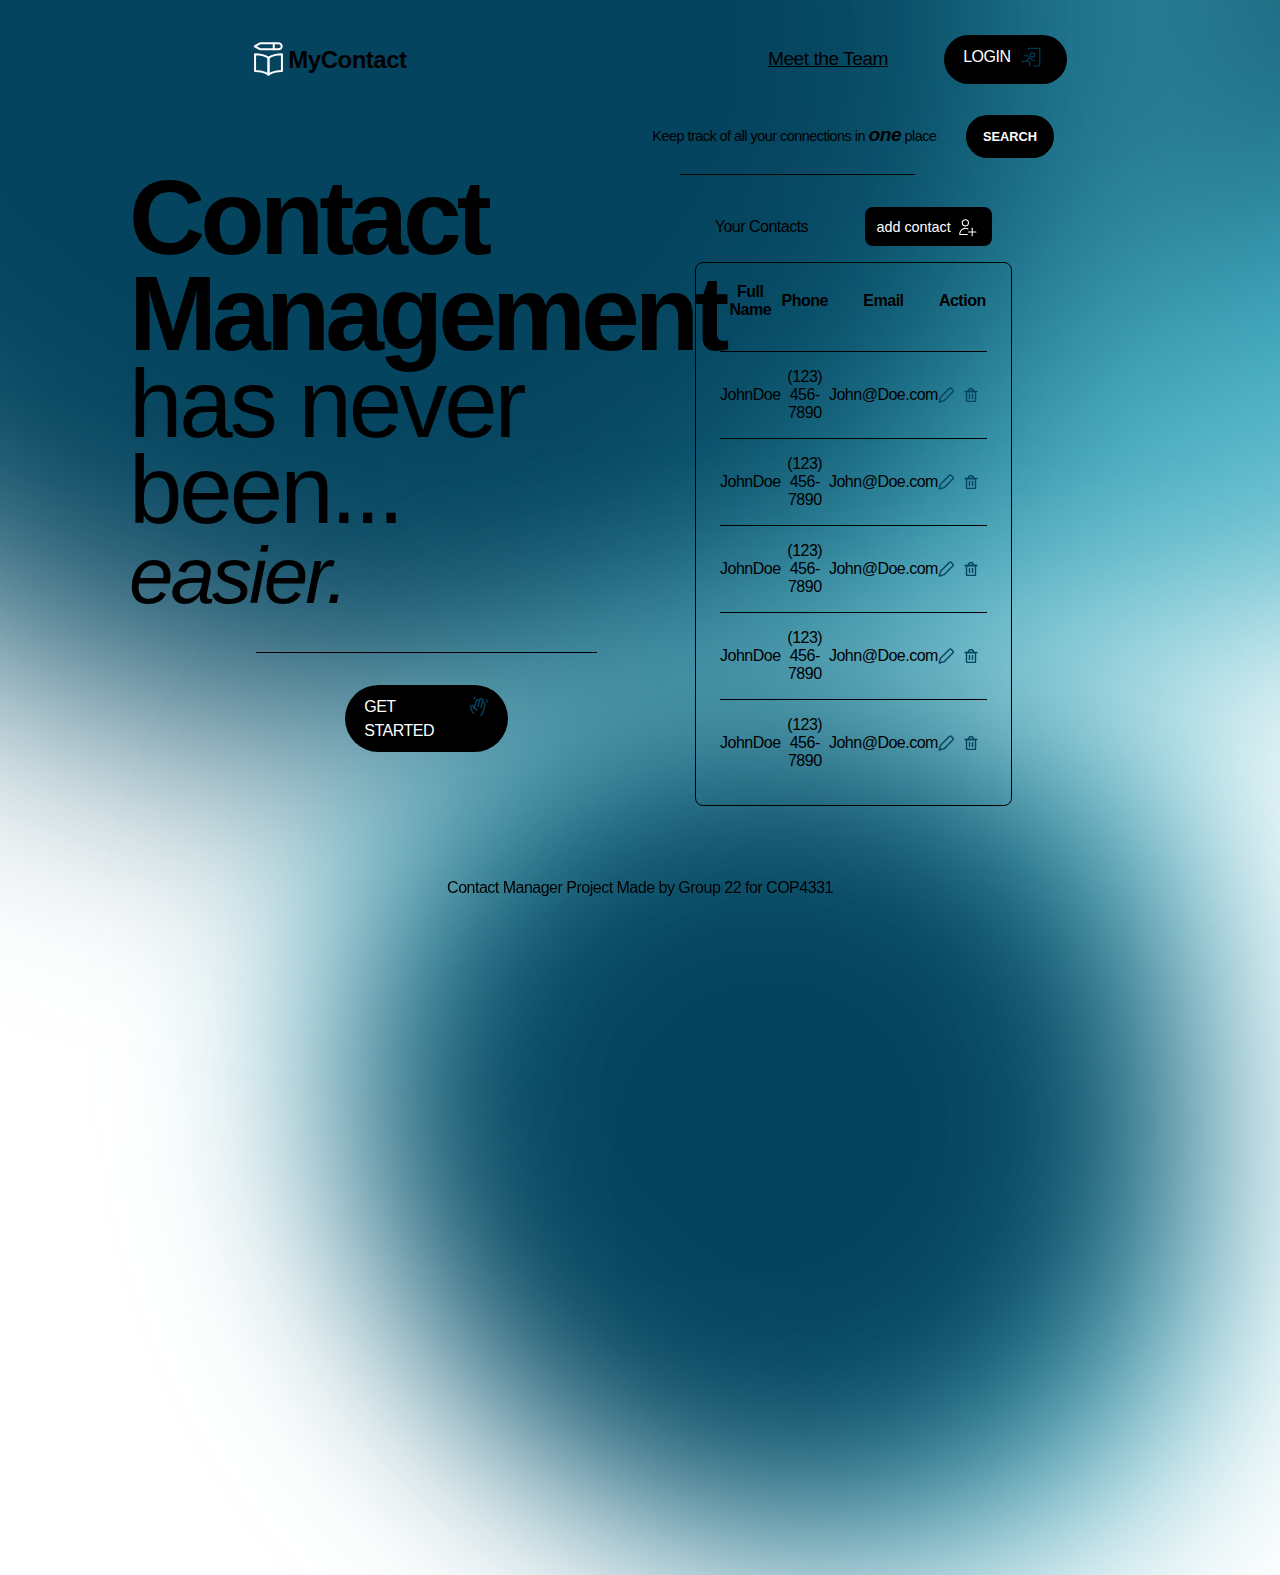
==== commit 76ed4236: "Finished Landing Page styling" ====
--- a/index.html
+++ b/index.html
@@ -11,9 +11,21 @@
 
 	<link href="css/reset.css" rel="stylesheet">
 	<link href="css/styles.css" rel="stylesheet">
+	<link href="css/styles2.css" rel="stylesheet">
+	<script type="text/javascript">
+
+		document.addEventListener('DOMContentLoaded', function () {
+			disableSafariAnimations();
+		}, false);
+	</script>
+
 </head>
 
 <body>
+	<div class="color-left color"></div>
+	<div class="color-bottom color"></div>
+	<div class="color-right color"></div>
+
 	<nav id="website-nav">
 		<ul class="website-nav logo">
 			<li class="website-nav-svg">
@@ -21,48 +33,56 @@
 					xmlns="http://www.w3.org/2000/svg">
 					<path
 						d="M15.4997 15.8981C13.5245 14.5552 10.5608 12.2051 2.06641 12.2051V29.0207C10.5608 29.0207 13.5245 31.3708 15.4997 32.7138V15.8981Z"
-						stroke="black" stroke-width="2.5" stroke-linecap="round" stroke-linejoin="round" />
+						stroke="#FEFCFE" stroke-width="2" stroke-linecap="round" stroke-linejoin="round" />
 					<path
 						d="M15.5007 15.8981C17.4759 14.5552 20.4396 12.2051 28.9339 12.2051V29.0207C20.4396 29.0207 17.4759 31.3708 15.5007 32.7138V15.8981Z"
-						stroke="black" stroke-width="2.5" stroke-linecap="round" stroke-linejoin="round" />
+						stroke="#FEFCFE" stroke-width="2" stroke-linecap="round" stroke-linejoin="round" />
 					<path
-						d="M25.4454 1.26587H7.79924C7.30626 1.26587 6.8231 1.39258 6.40436 1.63168L1.75928 4.2841L6.40436 6.93649C6.8231 7.1756 7.30626 7.3023 7.79924 7.3023H25.4454C27.2595 7.3023 28.73 5.95102 28.73 4.2841C28.73 2.61717 27.2595 1.26587 25.4454 1.26587Z"
-						stroke="black" stroke-width="2.5" stroke-linecap="round" stroke-linejoin="round" />
-					<path d="M20.7483 1.39575V7.30243" stroke="black" stroke-width="2" stroke-linecap="round"
+						d="M25.4454 1.26562H7.79924C7.30626 1.26562 6.8231 1.39234 6.40436 1.63144L1.75928 4.28385L6.40436 6.93624C6.8231 7.17536 7.30626 7.30206 7.79924 7.30206H25.4454C27.2595 7.30206 28.73 5.95078 28.73 4.28385C28.73 2.61693 27.2595 1.26562 25.4454 1.26562Z"
+						stroke="#FEFCFE" stroke-width="2" stroke-linecap="round" stroke-linejoin="round" />
+					<path d="M20.7483 1.39551V7.30219" stroke="#FEFCFE" stroke-width="2" stroke-linecap="round"
 						stroke-linejoin="round" />
 				</svg>
+
 			</li>
 			<li class="website-nav website-name">
-				<p>ContactManager</p>
+				<p>MyContact</p>
 			</li>
 		</ul>
 
 		<ul class="website-nav items">
-			<li class="website-nav about-us link"> <a href="aboutUs.html">Meet the Team</a></li>
+			<li class="website-nav about-us"> <a href="aboutUs.html">Meet the Team</a></li>
 		</ul>
-
-		<li class="website-nav button link enter-link">
-			<a href="login.html">Login / Sign Up
-				<!-- ENTER WEBSITE ICON SVG PATHS-->
-				<svg class="svg" width="26" height="21" viewBox="0 0 19 18" fill="none"
-					xmlns="http://www.w3.org/2000/svg">
-					<path
-						d="M7.07666 1.72956C7.07666 1.06034 7.61916 0.517822 8.28839 0.517822H16.7705C17.4397 0.517822 17.9823 1.06034 17.9823 1.72956V16.2703C17.9823 16.9397 17.4397 17.4821 16.7705 17.4821H12.5295"
-						stroke="#FEFCFE" stroke-linecap="round" stroke-linejoin="round" />
-					<path
-						d="M11.0148 9.00122C12.1863 9.00122 13.136 8.05152 13.136 6.88C13.136 5.70849 12.1863 4.75879 11.0148 4.75879C9.84325 4.75879 8.89355 5.70849 8.89355 6.88C8.89355 8.05152 9.84325 9.00122 11.0148 9.00122Z"
-						stroke="#FEFCFE" stroke-linecap="round" stroke-linejoin="round" />
-					<path
-						d="M3.44141 7.78833L5.90876 7.78836C6.26869 7.78836 6.61388 7.93135 6.86838 8.18585L10.3145 11.6319C10.569 11.8865 10.9142 12.0294 11.2741 12.0294L13.1353 12.0294"
-						stroke="#FEFCFE" stroke-linecap="round" stroke-linejoin="round" />
-					<path d="M8.28847 9.60571L5.05076 12.8434C4.79626 13.0979 4.45105 13.2409 4.09113 13.2409H1.01807"
-						stroke="#FEFCFE" stroke-linecap="round" stroke-linejoin="round" />
-					<path d="M5.86475 12.0293L7.89072 14.0553C8.14523 14.3097 8.28822 14.655 8.28822 15.0149V17.4821"
-						stroke="#FEFCFE" stroke-linecap="round" stroke-linejoin="round" />
-				</svg>
-				</span>
-			</a>
-		</li>
+		<ul>
+
+			<li class="website-nav button link enter-link">
+				<a href="login.html">Login
+					<!-- ENTER WEBSITE ICON SVG PATHS-->
+					<svg class="svg" width="37" height="30" viewBox="0 0 27 27" fill="none"
+						xmlns="http://www.w3.org/2000/svg">
+						<g filter="url(#filter0_d_111_6814)">
+							<path
+								d="M11.0767 2.72932C11.0767 2.0601 11.6192 1.51758 12.2884 1.51758H20.7705C21.4397 1.51758 21.9823 2.0601 21.9823 2.72932V17.2701C21.9823 17.9394 21.4397 18.4819 20.7705 18.4819H16.5295"
+								stroke="#05445E" stroke-linecap="round" stroke-linejoin="round" />
+							<path
+								d="M15.0145 10.0012C16.186 10.0012 17.1357 9.05152 17.1357 7.88C17.1357 6.70849 16.186 5.75879 15.0145 5.75879C13.843 5.75879 12.8933 6.70849 12.8933 7.88C12.8933 9.05152 13.843 10.0012 15.0145 10.0012Z"
+								stroke="#05445E" stroke-linecap="round" stroke-linejoin="round" />
+							<path
+								d="M7.44116 8.78809L9.90852 8.78811C10.2684 8.78811 10.6136 8.9311 10.8681 9.18561L14.3142 12.6317C14.5687 12.8862 14.9139 13.0292 15.2739 13.0292L17.135 13.0292"
+								stroke="#05445E" stroke-linecap="round" stroke-linejoin="round" />
+							<path
+								d="M12.2882 10.6055L9.05052 13.8432C8.79601 14.0977 8.45081 14.2407 8.09088 14.2407H5.01782"
+								stroke="#05445E" stroke-linecap="round" stroke-linejoin="round" />
+							<path
+								d="M9.86475 13.0293L11.8907 15.0553C12.1452 15.3097 12.2882 15.655 12.2882 16.0149V18.4821"
+								stroke="#05445E" stroke-linecap="round" stroke-linejoin="round" />
+						</g>
+
+					</svg>
+					</span>
+				</a>
+			</li>
+		</ul>
 	</nav>
 
 	<!-- LANDING PAGE CONTENT -->
@@ -80,51 +100,40 @@
 
 			<hr>
 			<section class="landing-page action-buttons">
-				<ul>
-					<li class="button link enter-link get-started">
-						<a href="SignUp.html">Get Started
-							<!-- GET STARTED WEBSITE ICON SVG PATHS-->
-							<svg class="svg" width="26" height="21" viewBox="0 0 14 14" fill="none"
-								xmlns="http://www.w3.org/2000/svg">
+
+				<div class="button link enter-link get-started">
+					<a href="SignUp.html">Get Started
+						<!-- GET STARTED WEBSITE ICON SVG PATHS-->
+						<svg class="svg" width="26" height="21" viewBox="0 0 14 14" fill="none"
+							xmlns="http://www.w3.org/2000/svg">
+							<g clip-path="url(#clip0_111_6916)">
 								<path d="M13.0442 3.93782C13.0076 3.37229 12.8097 2.8556 12.4983 2.42969"
-									stroke="#FEFCFE" stroke-linecap="round" stroke-linejoin="round" />
+									stroke="#05445E" stroke-linecap="round" stroke-linejoin="round" />
 								<path d="M3.41699 1.56439C3.73144 1.09291 4.16115 0.744381 4.64381 0.53125"
-									stroke="#FEFCFE" stroke-linecap="round" stroke-linejoin="round" />
+									stroke="#05445E" stroke-linecap="round" stroke-linejoin="round" />
 								<path
 									d="M3.16844 12.0111L2.82257 11.6176C2.34257 11.0714 1.96585 10.4425 1.71077 9.7616L1.02344 7.9268C0.853256 7.47249 0.996914 6.96027 1.37853 6.66072C1.95092 6.21142 2.79341 6.42313 3.08541 7.08964L3.66589 8.41465C4.10088 8.53121 5.09824 8.98494 5.60774 9.86741"
-									stroke="#FEFCFE" stroke-linecap="round" stroke-linejoin="round" />
+									stroke="#05445E" stroke-linecap="round" stroke-linejoin="round" />
 								<path
 									d="M3.66626 8.41619L5.12321 2.97881C5.28414 2.37821 5.90148 2.02179 6.50207 2.18272C7.10267 2.34365 7.45909 2.96099 7.29816 3.56158L6.424 6.82402L7.64783 2.25661C7.80876 1.65601 8.4261 1.29959 9.0267 1.46052C9.62729 1.62145 9.98371 2.23879 9.82278 2.83939L8.4824 7.84179L9.24001 5.01434C9.40094 4.41375 10.0183 4.05733 10.6189 4.21826C11.2195 4.37918 11.5759 4.99652 11.415 5.59712L9.70621 11.9742C9.56892 12.4866 9.23372 12.9234 8.77436 13.1887L8.3887 13.4113"
-									stroke="#FEFCFE" stroke-linecap="round" stroke-linejoin="round" />
-							</svg>
-						</a>
-					</li>
-
-					<ul class="log-in link">
-						<li><a href="Login.html">Log in
-								<!-- LOG IN WEBSITE ICON SVG  -->
-								<svg class="svg" width="26" height="21" viewBox="0 0 14 14" fill="none"
-									xmlns="http://www.w3.org/2000/svg">
-									<path
-										d="M3.76285 13.4999C1.88009 12.7491 1.6918 11.0645 1.84689 9.66668C1.95443 8.69737 2.75808 8.08325 3.71217 8.08325C4.60688 8.08325 6.41995 8.08691 6.41995 8.08691C7.10357 8.1397 7.59996 8.76343 7.53505 9.43591C7.43502 10.4722 6.21075 10.5837 5.38785 10.7916C6.01924 11.0829 7.25842 11.8867 7.16402 12.7718"
-										stroke="#191919" stroke-linecap="round" stroke-linejoin="round" />
-									<path
-										d="M10.2628 13.5L10.7162 13.0466C11.4663 12.2964 11.8878 11.279 11.8878 10.2181V4.02083C11.8878 3.27295 11.2815 2.66667 10.5336 2.66667C9.78572 2.66667 9.17944 3.27295 9.17944 4.02083V7C7.5635 6.27439 7.16462 6.2022 5.38778 6.45833V1.85417C5.38778 1.10628 4.7815 0.5 4.03361 0.5C3.28572 0.5 2.67944 1.10628 2.67944 1.85417V8.33168"
-										stroke="#191919" stroke-linecap="round" stroke-linejoin="round" />
-								</svg>
-							</a>
-						</li>
-					</ul>
-				</ul>
+									stroke="#05445E" stroke-linecap="round" stroke-linejoin="round" />
+							</g>
+							<defs>
+								<clipPath id="clip0_111_6916">
+									<rect width="14" height="14" fill="white" />
+								</clipPath>
+							</defs>
+						</svg>
+					</a>
+				</div>
 			</section>
 		</div>
 
 		<div class="head ContactDiv">
 
-			<div class="seach-model">
+			<div class="search-model fake-search-model">
 				<p class="search-key-text">Keep track of all your connections in <span>one</span> place <button
 						class="fake-search-button">Search</button></p>
-
 			</div>
 			<hr class="search-line">
 
@@ -154,13 +163,10 @@
 							</defs>
 						</svg>
 					</button>
-
 				</div>
 
 			</div>
-
 			<table class="contact-table display-table" cellspacing=0>
-
 				<thead>
 					<tr class="table-contact-info">
 						<th colspan="2">Full Name</th>
@@ -182,183 +188,190 @@
 								xmlns="http://www.w3.org/2000/svg">
 								<path
 									d="M6.09965 13.6432L1.19263 15L2.56659 10.1542L11.5519 1.324C11.6534 1.22143 11.7748 1.13994 11.9086 1.0843C12.0425 1.02866 12.1863 1 12.3316 1C12.4768 1 12.6206 1.02866 12.7545 1.0843C12.8883 1.13994 13.0097 1.22143 13.1112 1.324L15.0413 3.24079C15.1435 3.3409 15.2246 3.46001 15.28 3.59122C15.3354 3.72245 15.3639 3.8632 15.3639 4.00536C15.3639 4.14751 15.3354 4.28827 15.28 4.41949C15.2246 4.55072 15.1435 4.66982 15.0413 4.76992L6.09965 13.6432Z"
-									stroke="black" stroke-linecap="round" stroke-linejoin="round" />
-							</svg>
-						</td>
-
-						<td width="15"> <svg width="14" height="14" viewBox="0 0 14 14" fill="none"
-								xmlns="http://www.w3.org/2000/svg">
-								<g clip-path="url(#clip0_102_5191)">
-									<path d="M1 3.5H13" stroke="black" stroke-linecap="round" stroke-linejoin="round" />
-									<path
-										d="M2.5 3.5H11.5V12.5C11.5 12.7652 11.3946 13.0196 11.2071 13.2071C11.0196 13.3946 10.7652 13.5 10.5 13.5H3.5C3.23478 13.5 2.98043 13.3946 2.79289 13.2071C2.60536 13.0196 2.5 12.7652 2.5 12.5V3.5Z"
-										stroke="black" stroke-linecap="round" stroke-linejoin="round" />
-									<path
-										d="M4.5 3.5V3C4.5 2.33696 4.76339 1.70107 5.23223 1.23223C5.70107 0.763392 6.33696 0.5 7 0.5C7.66304 0.5 8.29893 0.763392 8.76777 1.23223C9.23661 1.70107 9.5 2.33696 9.5 3V3.5"
-										stroke="black" stroke-linecap="round" stroke-linejoin="round" />
-									<path d="M5.5 6.50146V10.503" stroke="black" stroke-linecap="round"
-										stroke-linejoin="round" />
-									<path d="M8.5 6.50146V10.503" stroke="black" stroke-linecap="round"
-										stroke-linejoin="round" />
-								</g>
-								<defs>
-									<clipPath id="clip0_102_5191">
-										<rect width="14" height="14" fill="white" />
-									</clipPath>
-								</defs>
-							</svg>
-						</td>
-					</tr>
-					<tr>
-						<td>John</td>
-						<td>Doe</td>
-
-						<td>(123) 456-7890</td>
-						<td>John@Doe.com</td>
-
-						<td> <svg width="16" height="16" viewBox="0 0 16 16" fill="none"
-								xmlns="http://www.w3.org/2000/svg">
-								<path
-									d="M6.09965 13.6432L1.19263 15L2.56659 10.1542L11.5519 1.324C11.6534 1.22143 11.7748 1.13994 11.9086 1.0843C12.0425 1.02866 12.1863 1 12.3316 1C12.4768 1 12.6206 1.02866 12.7545 1.0843C12.8883 1.13994 13.0097 1.22143 13.1112 1.324L15.0413 3.24079C15.1435 3.3409 15.2246 3.46001 15.28 3.59122C15.3354 3.72245 15.3639 3.8632 15.3639 4.00536C15.3639 4.14751 15.3354 4.28827 15.28 4.41949C15.2246 4.55072 15.1435 4.66982 15.0413 4.76992L6.09965 13.6432Z"
-									stroke="black" stroke-linecap="round" stroke-linejoin="round" />
-							</svg>
-						</td>
-						<td width="15"> <svg width="14" height="14" viewBox="0 0 14 14" fill="none"
-								xmlns="http://www.w3.org/2000/svg">
-								<g clip-path="url(#clip0_102_5191)">
-									<path d="M1 3.5H13" stroke="black" stroke-linecap="round" stroke-linejoin="round" />
-									<path
-										d="M2.5 3.5H11.5V12.5C11.5 12.7652 11.3946 13.0196 11.2071 13.2071C11.0196 13.3946 10.7652 13.5 10.5 13.5H3.5C3.23478 13.5 2.98043 13.3946 2.79289 13.2071C2.60536 13.0196 2.5 12.7652 2.5 12.5V3.5Z"
-										stroke="black" stroke-linecap="round" stroke-linejoin="round" />
-									<path
-										d="M4.5 3.5V3C4.5 2.33696 4.76339 1.70107 5.23223 1.23223C5.70107 0.763392 6.33696 0.5 7 0.5C7.66304 0.5 8.29893 0.763392 8.76777 1.23223C9.23661 1.70107 9.5 2.33696 9.5 3V3.5"
-										stroke="black" stroke-linecap="round" stroke-linejoin="round" />
-									<path d="M5.5 6.50146V10.503" stroke="black" stroke-linecap="round"
-										stroke-linejoin="round" />
-									<path d="M8.5 6.50146V10.503" stroke="black" stroke-linecap="round"
-										stroke-linejoin="round" />
-								</g>
-								<defs>
-									<clipPath id="clip0_102_5191">
-										<rect width="14" height="14" fill="white" />
-									</clipPath>
-								</defs>
-							</svg>
-						</td>
-					</tr>
-					<tr>
-						<td>John</td>
-						<td>Doe</td>
-
-						<td>(123) 456-7890</td>
-						<td>John@Doe.com</td>
-
-						<td> <svg width="16" height="16" viewBox="0 0 16 16" fill="none"
-								xmlns="http://www.w3.org/2000/svg">
-								<path
-									d="M6.09965 13.6432L1.19263 15L2.56659 10.1542L11.5519 1.324C11.6534 1.22143 11.7748 1.13994 11.9086 1.0843C12.0425 1.02866 12.1863 1 12.3316 1C12.4768 1 12.6206 1.02866 12.7545 1.0843C12.8883 1.13994 13.0097 1.22143 13.1112 1.324L15.0413 3.24079C15.1435 3.3409 15.2246 3.46001 15.28 3.59122C15.3354 3.72245 15.3639 3.8632 15.3639 4.00536C15.3639 4.14751 15.3354 4.28827 15.28 4.41949C15.2246 4.55072 15.1435 4.66982 15.0413 4.76992L6.09965 13.6432Z"
-									stroke="black" stroke-linecap="round" stroke-linejoin="round" />
-							</svg>
-						</td>
-						<td width="15"> <svg width="14" height="14" viewBox="0 0 14 14" fill="none"
-								xmlns="http://www.w3.org/2000/svg">
-								<g clip-path="url(#clip0_102_5191)">
-									<path d="M1 3.5H13" stroke="black" stroke-linecap="round" stroke-linejoin="round" />
-									<path
-										d="M2.5 3.5H11.5V12.5C11.5 12.7652 11.3946 13.0196 11.2071 13.2071C11.0196 13.3946 10.7652 13.5 10.5 13.5H3.5C3.23478 13.5 2.98043 13.3946 2.79289 13.2071C2.60536 13.0196 2.5 12.7652 2.5 12.5V3.5Z"
-										stroke="black" stroke-linecap="round" stroke-linejoin="round" />
-									<path
-										d="M4.5 3.5V3C4.5 2.33696 4.76339 1.70107 5.23223 1.23223C5.70107 0.763392 6.33696 0.5 7 0.5C7.66304 0.5 8.29893 0.763392 8.76777 1.23223C9.23661 1.70107 9.5 2.33696 9.5 3V3.5"
-										stroke="black" stroke-linecap="round" stroke-linejoin="round" />
-									<path d="M5.5 6.50146V10.503" stroke="black" stroke-linecap="round"
-										stroke-linejoin="round" />
-									<path d="M8.5 6.50146V10.503" stroke="black" stroke-linecap="round"
-										stroke-linejoin="round" />
-								</g>
-								<defs>
-									<clipPath id="clip0_102_5191">
-										<rect width="14" height="14" fill="white" />
-									</clipPath>
-								</defs>
-							</svg>
-						</td>
-					</tr>
-					<tr>
-						<td>John</td>
-						<td>Doe</td>
-
-						<td>(123) 456-7890</td>
-						<td>John@Doe.com</td>
-
-						<td> <svg width="16" height="16" viewBox="0 0 16 16" fill="none"
-								xmlns="http://www.w3.org/2000/svg">
-								<path
-									d="M6.09965 13.6432L1.19263 15L2.56659 10.1542L11.5519 1.324C11.6534 1.22143 11.7748 1.13994 11.9086 1.0843C12.0425 1.02866 12.1863 1 12.3316 1C12.4768 1 12.6206 1.02866 12.7545 1.0843C12.8883 1.13994 13.0097 1.22143 13.1112 1.324L15.0413 3.24079C15.1435 3.3409 15.2246 3.46001 15.28 3.59122C15.3354 3.72245 15.3639 3.8632 15.3639 4.00536C15.3639 4.14751 15.3354 4.28827 15.28 4.41949C15.2246 4.55072 15.1435 4.66982 15.0413 4.76992L6.09965 13.6432Z"
-									stroke="black" stroke-linecap="round" stroke-linejoin="round" />
-							</svg>
-						</td>
-						<td width="15"> <svg width="14" height="14" viewBox="0 0 14 14" fill="none"
-								xmlns="http://www.w3.org/2000/svg">
-								<g clip-path="url(#clip0_102_5191)">
-									<path d="M1 3.5H13" stroke="black" stroke-linecap="round" stroke-linejoin="round" />
-									<path
-										d="M2.5 3.5H11.5V12.5C11.5 12.7652 11.3946 13.0196 11.2071 13.2071C11.0196 13.3946 10.7652 13.5 10.5 13.5H3.5C3.23478 13.5 2.98043 13.3946 2.79289 13.2071C2.60536 13.0196 2.5 12.7652 2.5 12.5V3.5Z"
-										stroke="black" stroke-linecap="round" stroke-linejoin="round" />
-									<path
-										d="M4.5 3.5V3C4.5 2.33696 4.76339 1.70107 5.23223 1.23223C5.70107 0.763392 6.33696 0.5 7 0.5C7.66304 0.5 8.29893 0.763392 8.76777 1.23223C9.23661 1.70107 9.5 2.33696 9.5 3V3.5"
-										stroke="black" stroke-linecap="round" stroke-linejoin="round" />
-									<path d="M5.5 6.50146V10.503" stroke="black" stroke-linecap="round"
-										stroke-linejoin="round" />
-									<path d="M8.5 6.50146V10.503" stroke="black" stroke-linecap="round"
-										stroke-linejoin="round" />
-								</g>
-								<defs>
-									<clipPath id="clip0_102_5191">
-										<rect width="14" height="14" fill="white" />
-									</clipPath>
-								</defs>
-							</svg>
-						</td>
-					</tr>
-					<tr>
-						<td>John</td>
-						<td>Doe</td>
-
-						<td>(123) 456-7890</td>
-						<td>John@Doe.com</td>
-
-						<td> <svg width="16" height="16" viewBox="0 0 16 16" fill="none"
-								xmlns="http://www.w3.org/2000/svg">
-								<path
-									d="M6.09965 13.6432L1.19263 15L2.56659 10.1542L11.5519 1.324C11.6534 1.22143 11.7748 1.13994 11.9086 1.0843C12.0425 1.02866 12.1863 1 12.3316 1C12.4768 1 12.6206 1.02866 12.7545 1.0843C12.8883 1.13994 13.0097 1.22143 13.1112 1.324L15.0413 3.24079C15.1435 3.3409 15.2246 3.46001 15.28 3.59122C15.3354 3.72245 15.3639 3.8632 15.3639 4.00536C15.3639 4.14751 15.3354 4.28827 15.28 4.41949C15.2246 4.55072 15.1435 4.66982 15.0413 4.76992L6.09965 13.6432Z"
-									stroke="black" stroke-linecap="round" stroke-linejoin="round" />
-							</svg>
-						</td>
-						<td width="15"> <svg width="14" height="14" viewBox="0 0 14 14" fill="none"
-								xmlns="http://www.w3.org/2000/svg">
-								<g clip-path="url(#clip0_102_5191)">
-									<path d="M1 3.5H13" stroke="black" stroke-linecap="round" stroke-linejoin="round" />
-									<path
-										d="M2.5 3.5H11.5V12.5C11.5 12.7652 11.3946 13.0196 11.2071 13.2071C11.0196 13.3946 10.7652 13.5 10.5 13.5H3.5C3.23478 13.5 2.98043 13.3946 2.79289 13.2071C2.60536 13.0196 2.5 12.7652 2.5 12.5V3.5Z"
-										stroke="black" stroke-linecap="round" stroke-linejoin="round" />
-									<path
-										d="M4.5 3.5V3C4.5 2.33696 4.76339 1.70107 5.23223 1.23223C5.70107 0.763392 6.33696 0.5 7 0.5C7.66304 0.5 8.29893 0.763392 8.76777 1.23223C9.23661 1.70107 9.5 2.33696 9.5 3V3.5"
-										stroke="black" stroke-linecap="round" stroke-linejoin="round" />
-									<path d="M5.5 6.50146V10.503" stroke="black" stroke-linecap="round"
-										stroke-linejoin="round" />
-									<path d="M8.5 6.50146V10.503" stroke="black" stroke-linecap="round"
-										stroke-linejoin="round" />
-								</g>
-								<defs>
-									<clipPath id="clip0_102_5191">
-										<rect width="14" height="14" fill="white" />
-									</clipPath>
-								</defs>
-							</svg>
-						</td>
-					</tr>
-
-
+									stroke="#05445E" stroke-linecap="round" stroke-linejoin="round" />
+							</svg>
+						</td>
+
+						<td width="15"> <svg width="14" height="14" viewBox="0 0 14 14" fill="none"
+								xmlns="http://www.w3.org/2000/svg">
+								<g clip-path="url(#clip0_102_5191)">
+									<path d="M1 3.5H13" stroke="#05445E" stroke-linecap="round"
+										stroke-linejoin="round" />
+									<path
+										d="M2.5 3.5H11.5V12.5C11.5 12.7652 11.3946 13.0196 11.2071 13.2071C11.0196 13.3946 10.7652 13.5 10.5 13.5H3.5C3.23478 13.5 2.98043 13.3946 2.79289 13.2071C2.60536 13.0196 2.5 12.7652 2.5 12.5V3.5Z"
+										stroke="#05445E" stroke-linecap="round" stroke-linejoin="round" />
+									<path
+										d="M4.5 3.5V3C4.5 2.33696 4.76339 1.70107 5.23223 1.23223C5.70107 0.763392 6.33696 0.5 7 0.5C7.66304 0.5 8.29893 0.763392 8.76777 1.23223C9.23661 1.70107 9.5 2.33696 9.5 3V3.5"
+										stroke="#05445E" stroke-linecap="round" stroke-linejoin="round" />
+									<path d="M5.5 6.50146V10.503" stroke="#05445E" stroke-linecap="round"
+										stroke-linejoin="round" />
+									<path d="M8.5 6.50146V10.503" stroke="#05445E" stroke-linecap="round"
+										stroke-linejoin="round" />
+								</g>
+								<defs>
+									<clipPath id="clip0_102_5191">
+										<rect width="14" height="14" fill="white" />
+									</clipPath>
+								</defs>
+							</svg>
+						</td>
+					</tr>
+					<tr>
+						<td>John</td>
+						<td>Doe</td>
+
+						<td>(123) 456-7890</td>
+						<td>John@Doe.com</td>
+
+						<td width="17"> <svg width="16" height="16" viewBox="0 0 16 16" fill="none"
+								xmlns="http://www.w3.org/2000/svg">
+								<path
+									d="M6.09965 13.6432L1.19263 15L2.56659 10.1542L11.5519 1.324C11.6534 1.22143 11.7748 1.13994 11.9086 1.0843C12.0425 1.02866 12.1863 1 12.3316 1C12.4768 1 12.6206 1.02866 12.7545 1.0843C12.8883 1.13994 13.0097 1.22143 13.1112 1.324L15.0413 3.24079C15.1435 3.3409 15.2246 3.46001 15.28 3.59122C15.3354 3.72245 15.3639 3.8632 15.3639 4.00536C15.3639 4.14751 15.3354 4.28827 15.28 4.41949C15.2246 4.55072 15.1435 4.66982 15.0413 4.76992L6.09965 13.6432Z"
+									stroke="#05445E" stroke-linecap="round" stroke-linejoin="round" />
+							</svg>
+						</td>
+
+						<td width="15"> <svg width="14" height="14" viewBox="0 0 14 14" fill="none"
+								xmlns="http://www.w3.org/2000/svg">
+								<g clip-path="url(#clip0_102_5191)">
+									<path d="M1 3.5H13" stroke="#05445E" stroke-linecap="round"
+										stroke-linejoin="round" />
+									<path
+										d="M2.5 3.5H11.5V12.5C11.5 12.7652 11.3946 13.0196 11.2071 13.2071C11.0196 13.3946 10.7652 13.5 10.5 13.5H3.5C3.23478 13.5 2.98043 13.3946 2.79289 13.2071C2.60536 13.0196 2.5 12.7652 2.5 12.5V3.5Z"
+										stroke="#05445E" stroke-linecap="round" stroke-linejoin="round" />
+									<path
+										d="M4.5 3.5V3C4.5 2.33696 4.76339 1.70107 5.23223 1.23223C5.70107 0.763392 6.33696 0.5 7 0.5C7.66304 0.5 8.29893 0.763392 8.76777 1.23223C9.23661 1.70107 9.5 2.33696 9.5 3V3.5"
+										stroke="#05445E" stroke-linecap="round" stroke-linejoin="round" />
+									<path d="M5.5 6.50146V10.503" stroke="#05445E" stroke-linecap="round"
+										stroke-linejoin="round" />
+									<path d="M8.5 6.50146V10.503" stroke="#05445E" stroke-linecap="round"
+										stroke-linejoin="round" />
+								</g>
+								<defs>
+									<clipPath id="clip0_102_5191">
+										<rect width="14" height="14" fill="white" />
+									</clipPath>
+								</defs>
+							</svg>
+						</td>
+					</tr>
+					<tr>
+						<td>John</td>
+						<td>Doe</td>
+
+						<td>(123) 456-7890</td>
+						<td>John@Doe.com</td>
+
+						<td width="17"> <svg width="16" height="16" viewBox="0 0 16 16" fill="none"
+								xmlns="http://www.w3.org/2000/svg">
+								<path
+									d="M6.09965 13.6432L1.19263 15L2.56659 10.1542L11.5519 1.324C11.6534 1.22143 11.7748 1.13994 11.9086 1.0843C12.0425 1.02866 12.1863 1 12.3316 1C12.4768 1 12.6206 1.02866 12.7545 1.0843C12.8883 1.13994 13.0097 1.22143 13.1112 1.324L15.0413 3.24079C15.1435 3.3409 15.2246 3.46001 15.28 3.59122C15.3354 3.72245 15.3639 3.8632 15.3639 4.00536C15.3639 4.14751 15.3354 4.28827 15.28 4.41949C15.2246 4.55072 15.1435 4.66982 15.0413 4.76992L6.09965 13.6432Z"
+									stroke="#05445E" stroke-linecap="round" stroke-linejoin="round" />
+							</svg>
+						</td>
+
+						<td width="15"> <svg width="14" height="14" viewBox="0 0 14 14" fill="none"
+								xmlns="http://www.w3.org/2000/svg">
+								<g clip-path="url(#clip0_102_5191)">
+									<path d="M1 3.5H13" stroke="#05445E" stroke-linecap="round"
+										stroke-linejoin="round" />
+									<path
+										d="M2.5 3.5H11.5V12.5C11.5 12.7652 11.3946 13.0196 11.2071 13.2071C11.0196 13.3946 10.7652 13.5 10.5 13.5H3.5C3.23478 13.5 2.98043 13.3946 2.79289 13.2071C2.60536 13.0196 2.5 12.7652 2.5 12.5V3.5Z"
+										stroke="#05445E" stroke-linecap="round" stroke-linejoin="round" />
+									<path
+										d="M4.5 3.5V3C4.5 2.33696 4.76339 1.70107 5.23223 1.23223C5.70107 0.763392 6.33696 0.5 7 0.5C7.66304 0.5 8.29893 0.763392 8.76777 1.23223C9.23661 1.70107 9.5 2.33696 9.5 3V3.5"
+										stroke="#05445E" stroke-linecap="round" stroke-linejoin="round" />
+									<path d="M5.5 6.50146V10.503" stroke="#05445E" stroke-linecap="round"
+										stroke-linejoin="round" />
+									<path d="M8.5 6.50146V10.503" stroke="#05445E" stroke-linecap="round"
+										stroke-linejoin="round" />
+								</g>
+								<defs>
+									<clipPath id="clip0_102_5191">
+										<rect width="14" height="14" fill="white" />
+									</clipPath>
+								</defs>
+							</svg>
+						</td>
+					</tr>
+					<tr>
+						<td>John</td>
+						<td>Doe</td>
+
+						<td>(123) 456-7890</td>
+						<td>John@Doe.com</td>
+
+						<td width="17"> <svg width="16" height="16" viewBox="0 0 16 16" fill="none"
+								xmlns="http://www.w3.org/2000/svg">
+								<path
+									d="M6.09965 13.6432L1.19263 15L2.56659 10.1542L11.5519 1.324C11.6534 1.22143 11.7748 1.13994 11.9086 1.0843C12.0425 1.02866 12.1863 1 12.3316 1C12.4768 1 12.6206 1.02866 12.7545 1.0843C12.8883 1.13994 13.0097 1.22143 13.1112 1.324L15.0413 3.24079C15.1435 3.3409 15.2246 3.46001 15.28 3.59122C15.3354 3.72245 15.3639 3.8632 15.3639 4.00536C15.3639 4.14751 15.3354 4.28827 15.28 4.41949C15.2246 4.55072 15.1435 4.66982 15.0413 4.76992L6.09965 13.6432Z"
+									stroke="#05445E" stroke-linecap="round" stroke-linejoin="round" />
+							</svg>
+						</td>
+
+						<td width="15"> <svg width="14" height="14" viewBox="0 0 14 14" fill="none"
+								xmlns="http://www.w3.org/2000/svg">
+								<g clip-path="url(#clip0_102_5191)">
+									<path d="M1 3.5H13" stroke="#05445E" stroke-linecap="round"
+										stroke-linejoin="round" />
+									<path
+										d="M2.5 3.5H11.5V12.5C11.5 12.7652 11.3946 13.0196 11.2071 13.2071C11.0196 13.3946 10.7652 13.5 10.5 13.5H3.5C3.23478 13.5 2.98043 13.3946 2.79289 13.2071C2.60536 13.0196 2.5 12.7652 2.5 12.5V3.5Z"
+										stroke="#05445E" stroke-linecap="round" stroke-linejoin="round" />
+									<path
+										d="M4.5 3.5V3C4.5 2.33696 4.76339 1.70107 5.23223 1.23223C5.70107 0.763392 6.33696 0.5 7 0.5C7.66304 0.5 8.29893 0.763392 8.76777 1.23223C9.23661 1.70107 9.5 2.33696 9.5 3V3.5"
+										stroke="#05445E" stroke-linecap="round" stroke-linejoin="round" />
+									<path d="M5.5 6.50146V10.503" stroke="#05445E" stroke-linecap="round"
+										stroke-linejoin="round" />
+									<path d="M8.5 6.50146V10.503" stroke="#05445E" stroke-linecap="round"
+										stroke-linejoin="round" />
+								</g>
+								<defs>
+									<clipPath id="clip0_102_5191">
+										<rect width="14" height="14" fill="white" />
+									</clipPath>
+								</defs>
+							</svg>
+						</td>
+					</tr>
+					<tr>
+						<td>John</td>
+						<td>Doe</td>
+
+						<td>(123) 456-7890</td>
+						<td>John@Doe.com</td>
+
+						<td width="17"> <svg width="16" height="16" viewBox="0 0 16 16" fill="none"
+								xmlns="http://www.w3.org/2000/svg">
+								<path
+									d="M6.09965 13.6432L1.19263 15L2.56659 10.1542L11.5519 1.324C11.6534 1.22143 11.7748 1.13994 11.9086 1.0843C12.0425 1.02866 12.1863 1 12.3316 1C12.4768 1 12.6206 1.02866 12.7545 1.0843C12.8883 1.13994 13.0097 1.22143 13.1112 1.324L15.0413 3.24079C15.1435 3.3409 15.2246 3.46001 15.28 3.59122C15.3354 3.72245 15.3639 3.8632 15.3639 4.00536C15.3639 4.14751 15.3354 4.28827 15.28 4.41949C15.2246 4.55072 15.1435 4.66982 15.0413 4.76992L6.09965 13.6432Z"
+									stroke="#05445E" stroke-linecap="round" stroke-linejoin="round" />
+							</svg>
+						</td>
+
+						<td width="15"> <svg width="14" height="14" viewBox="0 0 14 14" fill="none"
+								xmlns="http://www.w3.org/2000/svg">
+								<g clip-path="url(#clip0_102_5191)">
+									<path d="M1 3.5H13" stroke="#05445E" stroke-linecap="round"
+										stroke-linejoin="round" />
+									<path
+										d="M2.5 3.5H11.5V12.5C11.5 12.7652 11.3946 13.0196 11.2071 13.2071C11.0196 13.3946 10.7652 13.5 10.5 13.5H3.5C3.23478 13.5 2.98043 13.3946 2.79289 13.2071C2.60536 13.0196 2.5 12.7652 2.5 12.5V3.5Z"
+										stroke="#05445E" stroke-linecap="round" stroke-linejoin="round" />
+									<path
+										d="M4.5 3.5V3C4.5 2.33696 4.76339 1.70107 5.23223 1.23223C5.70107 0.763392 6.33696 0.5 7 0.5C7.66304 0.5 8.29893 0.763392 8.76777 1.23223C9.23661 1.70107 9.5 2.33696 9.5 3V3.5"
+										stroke="#05445E" stroke-linecap="round" stroke-linejoin="round" />
+									<path d="M5.5 6.50146V10.503" stroke="#05445E" stroke-linecap="round"
+										stroke-linejoin="round" />
+									<path d="M8.5 6.50146V10.503" stroke="#05445E" stroke-linecap="round"
+										stroke-linejoin="round" />
+								</g>
+								<defs>
+									<clipPath id="clip0_102_5191">
+										<rect width="14" height="14" fill="white" />
+									</clipPath>
+								</defs>
+							</svg>
+						</td>
+					</tr>
 				</tbody>
 			</table>
 		</div>
--- a/css/styles.css
+++ b/css/styles.css
@@ -663,12 +663,13 @@
 
 #signUpButton,
 #loginButton {
+    color: white;
     border: 2px solid;
     margin-top: 2vh;
     border-color: black;
-    background-color: transparent;
+    background-color: black;
     border-radius: 1rem;
-    padding: 0 1rem;
+    padding:0.4rem 0.7rem;
     margin-bottom: 2vh;
 }
 
@@ -697,4 +698,43 @@
     text-align: center;
     left: 0;
     width: 100%;
+}
+
+.signup-login-label {
+    background-color: black;
+    color: white;
+    font-weight: bold;
+    border-radius: 5%;
+    display: flex;
+    align-items: center;
+    justify-content: center;
+    height: 2em;
+}
+
+.firstname-label { grid-area: fl; }
+.firstname-input { grid-area: fi; }
+.lastname-label { grid-area: ll; }
+.lastname-input { grid-area: li; }
+.username-label { grid-area: ul; }
+.username-input { grid-area: ui; }
+.password-label { grid-area: pl; }
+.password-input { grid-area: pi; }
+
+.signup-fields {
+    display: grid;
+    grid-template-areas:
+        'fl fl fl fi fi fi fi fi ll ll ll li li li li li'
+        'ul ul ul ul ul ul ui ui ui ui ui ui ui ui ui ui'
+        'pl pl pl pl pl pl pi pi pi pi pi pi pi pi pi pi';
+    gap: 0px;
+    padding: 30px;
+}
+
+.login-fields {
+    display: grid;
+    grid-template-areas:
+        'ul ui ui'
+        'pl pi pi';
+    gap: 0px;
+    padding: 30px;
 }--- a/css/styles2.css
+++ b/css/styles2.css
@@ -0,0 +1,85 @@
+.color-left {
+    z-index: -100;
+    position: absolute;
+    top: -80%;
+    left: -43%;
+    width: 1800px;
+    height: 1500px;
+    border-radius: 50% 22% 40% 80%;
+    filter: blur(140px);
+    -webkit-filter: blur(140px);
+    background: radial-gradient(circle at 50% 50%, #05445E 60%, #189ab4de 10%, #D4F1F4);
+    animation: down 13s infinite;
+    -webkit-animation: down 30s infinite;
+}
+
+.color-bottom {
+    z-index: -100;
+    position: absolute;
+    top: 75%;
+    left: 25%;
+    width: 900px;
+    height: 900px;
+    border-radius: 50% 22% 40% 80%;
+    filter: blur(100px);
+    -webkit-filter: blur(100px);
+    background: radial-gradient(circle at 50% 50%, #05445E 60%, #189ab4de 20%, #D4F1F4);
+    animation: left 13s infinite;
+    -webkit-animation: left 30s infinite;
+}
+
+.color-right {
+    z-index: -1000;
+    position: absolute;
+    bottom: 30%;
+    right: -38%;
+    width: 1500px;
+    height: 1500px;
+    border-radius: 50% 22% 40% 80%;
+    filter: blur(100px);
+    -webkit-filter: blur(100px);
+    background: radial-gradient(circle at 50% 50%, #05445E 40%, #189AB4 40%, #D4F1F4);
+    animation: up 13s infinite;
+    -webkit-animation: up 30s infinite;
+}
+
+
+
+/* BACKGROUND ANIMATION  */
+@keyframes up {
+
+    0%,
+    100% {
+        bottom: -300px;
+    }
+
+    70% {
+        bottom: 600px;
+    }
+}
+
+@keyframes left {
+
+    0%,
+    100% {
+        left: -60px;
+    }
+
+    70% {
+        left: 1200px;
+    }
+}
+
+
+
+@keyframes down {
+
+    0%,
+    100% {
+        top: -1000px;
+    }
+
+    70% {
+        top: 50px;
+    }
+}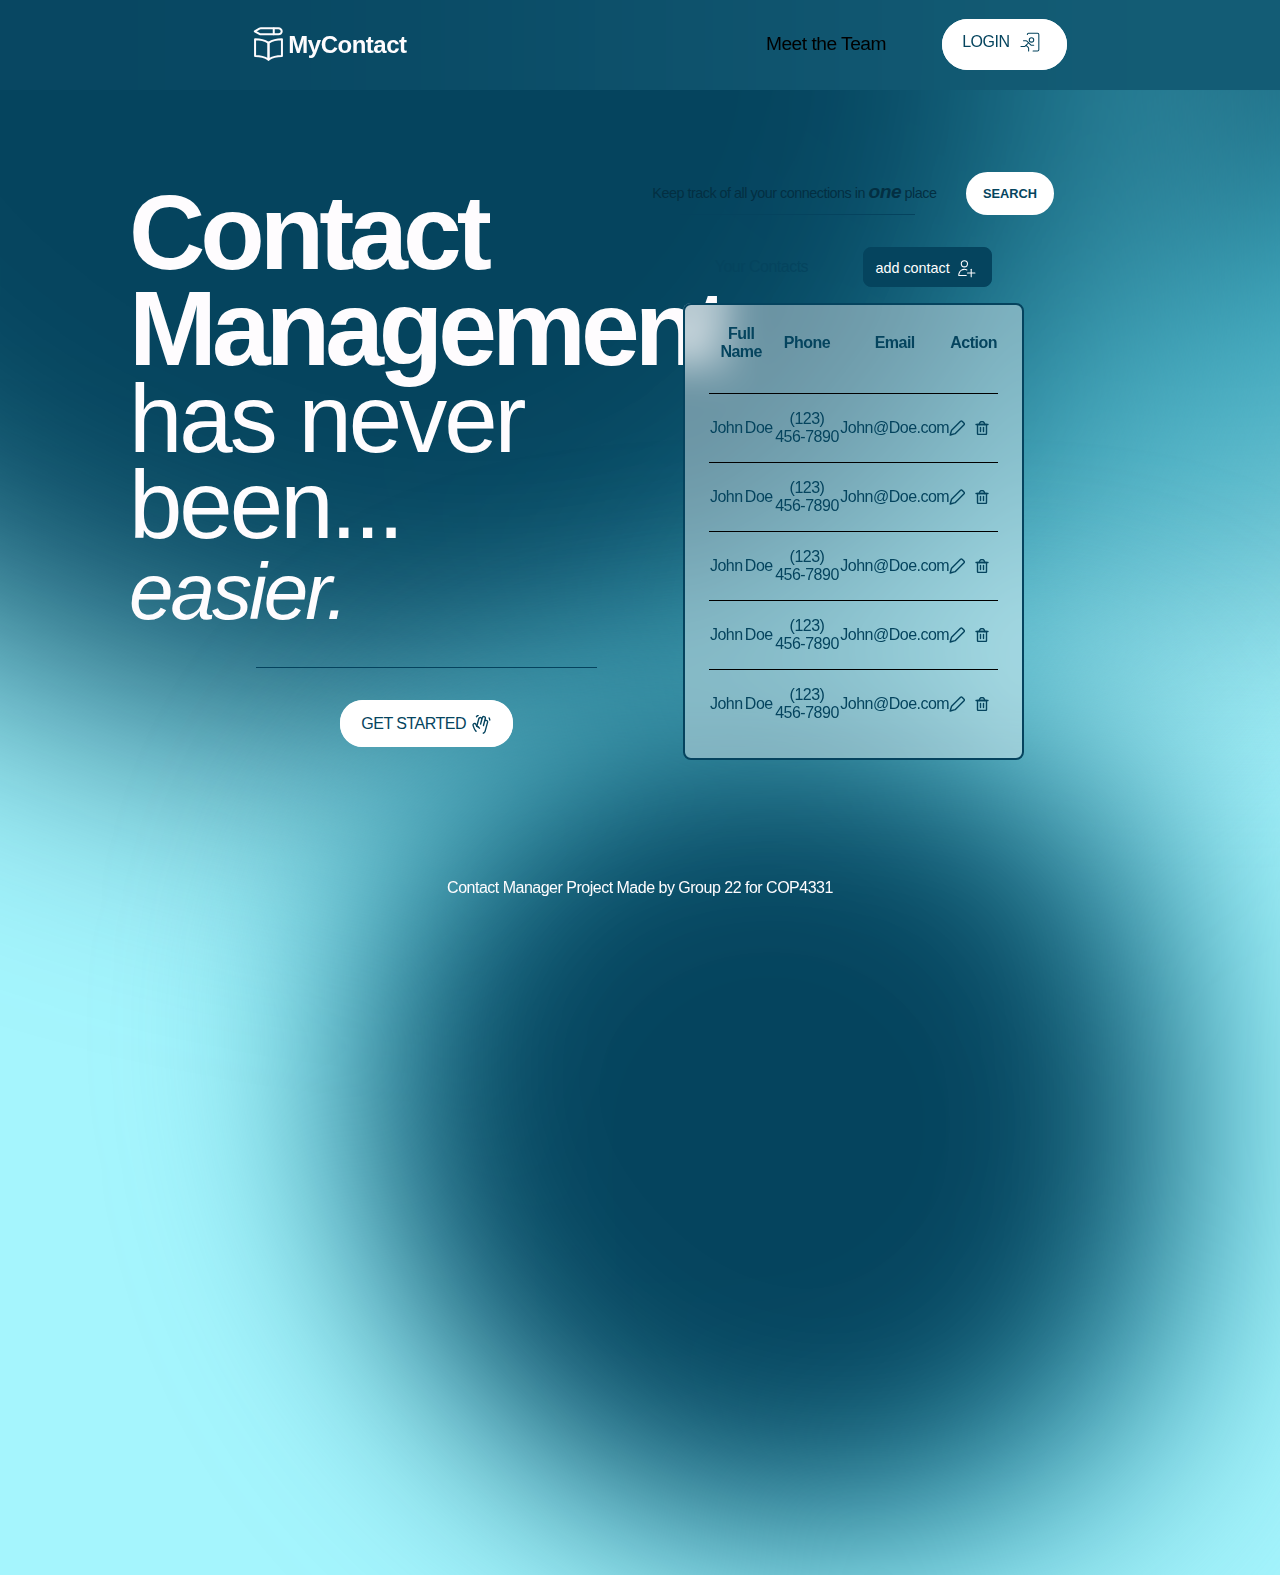
==== commit c482d169: "complete website styling done. changed file names as well." ====
--- a/index.html
+++ b/index.html
@@ -102,7 +102,7 @@
 			<section class="landing-page action-buttons">
 
 				<div class="button link enter-link get-started">
-					<a href="SignUp.html">Get Started
+					<a href="signup.html">Get Started
 						<!-- GET STARTED WEBSITE ICON SVG PATHS-->
 						<svg class="svg" width="26" height="21" viewBox="0 0 14 14" fill="none"
 							xmlns="http://www.w3.org/2000/svg">
--- a/css/styles.css
+++ b/css/styles.css
@@ -1,7 +1,14 @@
+* {
+    transition: all 0.5s ease;
+}
+
 body {
     letter-spacing: -0.5px;
-    /* display: flex; */
-    padding: 1rem calc(2/12*100%) 1rem calc(2/12*100%);
+    background-color: #8bf2fdc5;
+    /* padding: 1rem calc(2/12*100%) 1rem calc(2/12*100%); */
+    color: #FEFCFE;
+    overflow: hidden;
+    margin-bottom: 500px;
 }
 
 /*      NAVIGATION STYLING       */
@@ -13,7 +20,10 @@
     justify-content: space-between;
     align-items: center;
     margin-bottom: 1rem;
-    padding-top: 1em;
+    padding: 1em calc(2/12*100%);
+    background-color: transparent;
+    -webkit-backdrop-filter: blur(800px);
+    backdrop-filter: blur(800px);
 }
 
 .website-name {
@@ -21,6 +31,7 @@
     font-size: 1.5rem;
     font-weight: 600;
     margin-left: 5px;
+    color: #FEFCFE;
 }
 
 .logo,
@@ -42,14 +53,23 @@
     flex-direction: row-reverse;
 }
 
+.items a {
+    color: white;
+    text-decoration: none;
+}
+
+
 .log-in a {
+    color: white;
     text-transform: uppercase;
     flex-direction: row;
 }
 
 .items a:hover,
-.log-in:hover,
+.log-in a:hover,
 .log-out:hover {
+    color: white;
+    font-weight: 600;
     text-decoration: underline;
 }
 
@@ -60,6 +80,7 @@
 }
 
 .log-out a {
+    color: white;
     display: flex;
     text-transform: uppercase;
     padding: 0;
@@ -75,15 +96,23 @@
     padding-right: 1rem;
 }
 
+
+
+.enter-link a {
+    border-radius: 100em;
+    border: 1px solid white;
+    color: #05445E;
+}
+
 .enter-link,
 .home-link {
-    background-color: black;
+    background-color: white;
     border-radius: 100rem;
 }
 
 .home-link a {
     border-radius: 100rem;
-    border: 2px solid black;
+    border: 2px solid white;
     stroke: black;
 }
 
@@ -91,6 +120,15 @@
     font-weight: 500;
     text-decoration: none;
     padding-right: 5em;
+    color: black;
+}
+
+.log-in {
+    display: flex;
+    justify-content: center;
+    align-items: center;
+    border: 1px solid white;
+    border-radius: 100em;
 }
 
 .button>a {
@@ -99,13 +137,13 @@
     font-weight: 400;
     display: flex;
     padding: 0.6rem 1.2rem;
-    color: white;
+    color: #05445E;
 }
 
 .add-contact>button,
 .fake-add-contact button,
 #add-contact-button button {
-    background-color: black;
+    background-color: #05445E;
     font-size: 0.9rem;
     font-weight: 400;
     display: flex;
@@ -113,7 +151,8 @@
     color: white;
     border-radius: 0.5rem;
     padding-top: 0.7em;
-    border: none;
+    border: 1px solid #05445E;
+    transition: all 0.4s ease;
 }
 
 #add-contact-button button {
@@ -123,6 +162,24 @@
 
 .save-button:hover {
     background-color: rgba(255, 255, 125, 0.909);
+}
+
+.add-contact>button:hover,
+.fake-add-contact button:hover,
+#add-contact-button button:hover,
+#log-in-button button:hover {
+    font-weight: 600;
+    background-color: rgba(255, 255, 255, 0.834);
+    color: #05445E;
+    border: 1px solid #05445E;
+    transition: all 0.3s ease;
+}
+
+.add-contact svg:hover path,
+.fake-add-contact svg:hover path,
+#add-contact-button svg:hover path {
+    fill: #05445E;
+    stroke: #05445E;
 }
 
 input[type=text],
@@ -148,14 +205,21 @@
 
 .svg>path {
     stroke-width: 1.2;
+    color: #05435e;
 }
 
 #add-contact-button svg {
     margin-left: 0.5rem;
 }
 
+.svg:hover path {
+    stroke: white;
+}
+
 /*      MAIN CONTENT STYLING      */
 .main-content {
+    margin-left: calc(2/12*100%);
+    margin-right: calc(2/12*100%);
     display: flex;
     height: 80vh;
 }
@@ -165,14 +229,14 @@
     margin: 2em;
     border: none;
     height: 1.3px;
-    color: black;
-    background-color: black;
+    color: #05435e;
+    background-color: #05435e;
 }
 
 hr[class="search-line"] {
     padding: 0;
     margin: 1em;
-    margin-top: 0;
+    margin-top: -1em;
     width: 55%;
     margin-right: 8rem;
     height: 1px;
@@ -183,17 +247,28 @@
 
 .action-buttons {
     display: flex;
-}
-
-.action-buttons ul {
-    display: flex;
-    align-items: center;
-    justify-content: center;
-}
-
-.get-started {
-    display: flex;
-    width: 10.2rem;
+    justify-content: space-evenly;
+    align-items: center;
+    width: 90%;
+}
+
+.get-started a {
+    border: 2px solid white;
+    border-radius: 1.4em;
+    display: flex;
+    justify-content: center;
+    align-items: center;
+    transition: all 0.4s ease;
+}
+
+.get-started a:hover,
+.enter-link a:hover {
+    border: 2px solid white;
+    background-color: #05435e;
+    color: white;
+    --shadow-color: rgb(255, 255, 255);
+    filter: drop-shadow(1px 2px 8px var(--shadow-color));
+    transition: all 0.4s ease;
 }
 
 .header-section {
@@ -243,13 +318,16 @@
     font-style: italic;
 }
 
+.fake-search-model p {
+    margin-bottom: 1em;
+}
 
 /* CONTACT TABLE */
 
 .contact-table {
     text-align: center;
     width: 70%;
-    border: 1px solid black;
+    border: 2px solid #05435e;
     border-radius: 0.5em;
     padding: 1.2rem 1.5rem;
 
@@ -257,6 +335,7 @@
 
 .table-header,
 .fake-table-header {
+    color: #05445E;
     width: 65%;
     display: flex;
     align-items: center;
@@ -272,10 +351,19 @@
     display: flex;
     justify-content: center;
     align-items: center;
+    transition: all 1.4s ease;
+    border-radius: 100rem;
+}
+
+.refresh-button a svg:hover {
+    transform: rotate(360deg);
+    transition: all 1.4s ease;
+    stroke: #05435e;
 }
 
 .refresh-button a {
     padding-left: 0.4em;
+    transition: all 1.4s ease;
 }
 
 tbody svg {
@@ -303,7 +391,6 @@
 
 .table-contact-info th {
     padding-bottom: 2em;
-
 }
 
 .currently-editing {
@@ -311,36 +398,81 @@
     background-color: rgba(255, 255, 0, 0.451);
 }
 
+tr[id*="data-row"] {
+    transition: all 0.4s ease;
+}
+
 .confirm-delete {
     background-color: rgba(255, 107, 107, 0.691);
+    transition: all 0.4s ease;
+}
+
+.display-table {
+    background-color: rgba(255, 255, 255, 0.4);
+    -webkit-backdrop-filter: blur(20px);
+    backdrop-filter: blur(20px);
+    color: #05445E;
+    transition: all 0.3s ease;
+    font-weight: 500;
+    width: 80%;
+}
+
+.display-table:hover {
+    background-color: rgb(255, 255, 255);
+    box-shadow: 0px 16px 48px 0px rgba(0, 0, 0, 0.2);
+    transform: translateY(-12px);
+    transition: all 0.3s ease;
+    color: #05445E;
 }
 
 /* SEARCH AREA */
-.search-model {
+#profile-contact-table .search-model {
     display: flex;
     flex-direction: row;
     width: 100%;
     font-family: sans-serif;
     margin-bottom: 1em;
     justify-content: center;
-}
-
-.search-model>input {
+    color: #05445E;
+}
+
+input::placeholder {
+    color: rgba(255, 255, 255, 0.527);
+}
+
+#profile-contact-table .search-model>input {
+    background-color: transparent;
     margin-left: 3em;
     text-align: center;
     width: 50%;
-    border-bottom: 1px solid black;
-}
-
-.search-model>input:hover {
-    background-color: rgba(128, 128, 128, 0.197);
+    border-bottom: 1.5px solid #05435e;
     border-top-right-radius: 0.5em;
     border-top-left-radius: 0.5em;
+    color: black;
+    transition: all 0.3s ease;
+}
+
+#profile-contact-table .search-model>input::placeholder {
+    color: rgba(0, 0, 0, 0.653);
+}
+
+.search-model>input:hover {
+    background-color: rgba(0, 0, 0, 1);
+    box-shadow: rgb(38, 57, 77) 0px 20px 30px -10px;
+    transition: all 0.3s ease;
+    transform: translateY(-3px);
+}
+
+#profile-contact-table .search-model button:hover {
+    transition: all 0.3s ease;
+    background-color: #05435e9b;
+    color: white;
 }
 
 .search-key-text {
     font-size: 0.9rem;
     font-weight: 300;
+    color: #032f42;
 }
 
 .search-key-text span {
@@ -351,7 +483,7 @@
 
 .fake-search-button,
 .search-button {
-    background-color: black;
+    background-color: white;
     margin-left: 2em;
     border: none;
     border-radius: 100em;
@@ -359,12 +491,12 @@
     text-transform: uppercase;
     font-size: 0.8rem;
     font-weight: 600;
-    border: 2px solid black;
-    color: white;
+    border: 2px solid white;
+    color: #05445E;
 }
 
 .fake-search-button {
-    color: white;
+    color: #05445E;
 }
 
 .search-button {
@@ -374,12 +506,10 @@
 .search-button:hover,
 .home-link a:hover {
     background-color: white;
-    color: black;
-}
-
+    color: #05445E;
+}
 
 /* PROFILE PAGE STYLING */
-
 .welcome-header,
 .profile-card,
 #profile-contact-table,
@@ -426,12 +556,17 @@
     height: 60%;
 }
 
+.profile-card,
+.welcome-header {
+    height: 50%;
+}
+
 .card-content {
     display: flex;
     width: 100%;
     height: 65%;
-    border: 1px solid black;
-    border-radius: 0.6em;
+    border: 2px solid #05435e;
+    border-radius: 0.8em;
     flex-wrap: wrap;
 }
 
@@ -442,10 +577,16 @@
     font-weight: 500;
     font-size: 1.2rem;
     height: 4rem;
-    background-color: black;
+    background-color: #05435ed9;
     color: white;
     border-top-left-radius: 0.4em;
     border-top-right-radius: 0.4em;
+}
+
+.profile-photo img {
+    height: 70%;
+    width: 48%;
+    mix-blend-mode: overlay;
 }
 
 .profile-photo,
@@ -502,8 +643,13 @@
 #profile-contact-table {
     align-items: flex-start;
     width: 100%;
-}
-
+    height: 100%;
+}
+
+#profile-contact-table .contact-table {
+    background-color: white;
+    color: #05435e;
+}
 
 /*  FORM DIVS */
 #profile-contact-table .contactDiv {
@@ -517,7 +663,9 @@
 }
 
 /* ADDING CONTACTS STYLING */
-#adding-contact {
+#adding-contact,
+#user-signup,
+#loginDiv {
     display: flex;
     align-items: flex-start;
     justify-content: center;
@@ -529,24 +677,45 @@
     padding-bottom: 1em;
 }
 
-#add-contact-header {
-    width: 100%;
-    display: flex;
-    align-items: center;
-    justify-content: center;
-    background-color: rgba(128, 128, 128, 0.423);
+#add-contact-header,
+#log-in-header,
+#signup-header {
+    width: 100%;
+    display: flex;
+    align-items: center;
+    justify-content: center;
+    background-color: #d4f1f4;
     padding: 1.3em;
-    font-weight: 600;
+    font-weight: 700;
     border-top-left-radius: 0.4em;
     border-top-right-radius: 0.4em;
     margin-bottom: 2em;
-}
-
-#add-contact-header p {
+    color: #05435e;
+}
+
+#log-in-header,
+#signup-header {
+    color: white;
+    font-weight: 450;
+    font-size: 1.2em;
+    padding: 0.6em;
+    background-color: #05445E;
+    margin-bottom: 3em;
+}
+
+#add-contact-header p,
+#log-in-header p,
+#signup-header p {
     text-transform: uppercase;
     font-size: 1.2em;
 }
 
+#log-in-header p,
+#signup-header p {
+    margin-right: 0.3em;
+    text-transform: none;
+}
+
 #add-contact-button {
     display: flex;
     align-items: center;
@@ -554,14 +723,28 @@
     width: 100%;
     padding: 2.3em 1em;
     padding-bottom: 0.5em;
+
+}
+
+#add-contact-button button {
+    background-color: #75E6DA;
+    border: 1px solid #75E6DA;
+    color: #05435e;
 }
 
 .contact-border {
-    border: 1px solid;
+    background-color: rgba(255, 255, 255, 0.232);
+    width: 70%;
+    border: 1px solid rgba(139, 242, 253, 0.773);
     margin-bottom: 3em;
-}
-
-#add-user-inputs {
+    border-radius: 0.8em;
+    box-shadow: 0px 16px 48px 0px rgba(0, 0, 0, 0.6);
+    transition: all 2s ease;
+}
+
+#add-user-inputs,
+#add-login-inputs,
+#new-user-inputs {
     display: flex;
     text-align: center;
     justify-content: center;
@@ -571,25 +754,54 @@
 
 }
 
-#add-user-inputs input {
-    border: 1px solid black;
+#add-user-inputs input,
+#add-login-inputs input,
+#new-user-inputs input {
+    background-color: rgba(255, 255, 255, 0.2);
+    border: 1px solid #05435e;
     border-top-right-radius: 0.34em;
     border-bottom-right-radius: 0.34em;
     padding: 0.34em;
     text-align: center;
     font-weight: 600;
-}
-
-#add-user-inputs label {
-    border: 1px solid black;
+    border-left: 0;
+    transition: all 0.5s ease;
+    color: black;
+}
+
+#add-user-inputs input::placeholder,
+#add-login-inputs input::placeholder,
+#new-user-inputs input::placeholder {
+    font-weight: 400;
+    color: rgba(0, 0, 0, 0.599);
+}
+
+#add-user-inputs input:hover,
+#add-login-inputs input:hover,
+#new-user-inputs input:hover {
+    background-color: rgba(255, 255, 255, 0.6);
+    transition: all 0.5s ease;
+}
+
+#add-user-inputs label,
+#add-login-inputs label,
+#new-user-inputs label {
+    border: 1px solid #05435e;
     margin: 0.3em;
     text-align: center;
-    background-color: black;
-    color: white;
+    background-color: #D4F1F4;
+    color: #05435e;
     padding: 0.5em 1em;
     margin-right: 0;
     border-top-left-radius: 0.5em;
     border-bottom-left-radius: 0.5em;
+    border-right: 0;
+}
+
+#add-login-inputs label,
+#new-user-inputs label {
+    background-color: #05445E;
+    color: #FEFCFE;
 }
 
 #add-user-inputs div:nth-child(1) input {
@@ -622,75 +834,164 @@
 }
 
 span[id*="Result"] {
+    font-weight: 600;
     text-transform: uppercase;
 }
 
+
 /* FORM STYLING  */
-
-
-#signUpDiv,
-#loginDiv {
-    text-align: center;
-    border: 1px solid black;
-    border-radius: 1.2rem;
-
-}
-
-#signUpDiv input,
-#loginDiv input {
-    margin: 2vh;
-    text-align: center;
-    margin-top: 2vh;
-    border: 2px solid;
-    border-radius: 3vh;
-    border-color: black;
-    margin: 0.5vh 4vh;
-}
-
-#inner-title {
-    display: block;
-    font-weight: 600;
-    font-size: 3vh;
-    border-bottom: 1px solid;
-    padding: 1vh 2vh;
-    margin-bottom: 2vh;
+.action-area {
+    justify-content: center;
+    align-items: center;
+    flex-direction: column;
+}
+
+/* LOG IN AREA */
+#add-login-inputs {
+    flex-direction: column;
+}
+
+#add-login-inputs div:nth-child(1) input {
+    width: 70%;
+}
+
+#add-login-inputs div:nth-child(2) input {
+    width: 70%;
+
+}
+
+#add-login-inputs div {
+    display: flex;
+    align-items: center;
+    justify-content: center;
+    padding: 0 1.5em;
+}
+
+#add-login-inputs div:nth-child(2) {
+    margin-bottom: 2.2em;
+}
+
+#add-login-inputs div label {
+    padding: 5.440px 2.2em;
+}
+
+#add-login-inputs div:nth-child(2) label {
+    padding: 5.440px 2.4em;
+
+}
+
+#user-login,
+#user-signup {
+    background-color: #FEFCFE;
+    border-radius: 0.8em;
+    border: 1px solid #05445E;
+    width: 60%;
+}
+
+#log-in-button {
+    display: flex;
+    justify-content: center;
+    align-items: center;
+    margin-bottom: 2em;
+}
+
+#log-in-button button {
+    border: 1px solid #05445E;
+    text-transform: uppercase;
+    border-radius: 100em;
+    padding: 0.8em 1.2em;
+    color: #FEFCFE;
+    background-color: #05445E;
+}
+
+.change-action {
+    display: flex;
+    justify-content: center;
+    align-items: center;
+    margin: 1em;
+    color: black;
+}
+
+.change-action div {
+    margin-left: 1em;
+}
+
+.change-action div a {
     background-color: black;
     color: white;
-    border-top-left-radius: 1rem;
-    border-top-right-radius: 1rem;
-
-}
-
-#signUpButton,
-#loginButton {
-    color: white;
-    border: 2px solid;
-    margin-top: 2vh;
-    border-color: black;
-    background-color: black;
-    border-radius: 1rem;
-    padding:0.4rem 0.7rem;
-    margin-bottom: 2vh;
-}
-
-#signUpButton:hover,
-#loginButton:hover {
-    border: 2px solid;
-    border-color: black;
-    background-color: rgb(255, 157, 157);
-    border-radius: 1rem;
-}
-
-#signUpButton:active,
-#loginButton:active {
-    border: 2px solid;
-    margin-top: 2vh;
-    border-color: black;
-    background-color: black;
-    border-radius: 1rem;
-    color: white;
-}
-
+    padding: 0.3em 0.5em;
+    border: 2px solid black;
+}
+
+.change-action div a:hover {
+    background-color: white;
+    border: 2px solid black;
+    color: black;
+    box-shadow: none;
+}
+
+.change-action div svg path {
+    stroke: white;
+}
+
+.change-action div svg:hover path {
+    stroke: black;
+}
+
+/* SIGN UP AREA */
+#user-signup {
+    display: flex;
+    flex-wrap: wrap;
+    justify-content: center;
+    align-items: center;
+}
+
+#new-user-inputs {
+    width: 100%;
+}
+
+#signUpName {
+    margin-top: 0.5rem;
+}
+
+#new-user-inputs div:nth-child(1) input {
+    width: 200px;
+}
+
+#new-user-inputs div:nth-child(2) input {
+    width: 200px;
+}
+
+#new-user-inputs div:nth-child(3) input {
+    width: 485px;
+}
+
+#new-user-inputs div:nth-child(4) input {
+    width: 490px;
+}
+
+#new-user-inputs div:nth-child(3) label {
+    padding-left: 2em;
+    padding-right: 2em;
+}
+
+#new-user-inputs div:nth-child(4) label {
+    padding-left: 2em;
+    padding-right: 2em;
+}
+
+#signUpPassword {
+    margin-top: 0.5em;
+    margin-bottom: 2.5em;
+}
+
+#know-text {
+    font-weight: 300;
+    letter-spacing: 1.3;
+    font-style: italic;
+}
+
+/* FOOTER */
 .footer {
     display: block;
     position: fixed;
@@ -698,43 +999,4 @@
     text-align: center;
     left: 0;
     width: 100%;
-}
-
-.signup-login-label {
-    background-color: black;
-    color: white;
-    font-weight: bold;
-    border-radius: 5%;
-    display: flex;
-    align-items: center;
-    justify-content: center;
-    height: 2em;
-}
-
-.firstname-label { grid-area: fl; }
-.firstname-input { grid-area: fi; }
-.lastname-label { grid-area: ll; }
-.lastname-input { grid-area: li; }
-.username-label { grid-area: ul; }
-.username-input { grid-area: ui; }
-.password-label { grid-area: pl; }
-.password-input { grid-area: pi; }
-
-.signup-fields {
-    display: grid;
-    grid-template-areas:
-        'fl fl fl fi fi fi fi fi ll ll ll li li li li li'
-        'ul ul ul ul ul ul ui ui ui ui ui ui ui ui ui ui'
-        'pl pl pl pl pl pl pi pi pi pi pi pi pi pi pi pi';
-    gap: 0px;
-    padding: 30px;
-}
-
-.login-fields {
-    display: grid;
-    grid-template-areas:
-        'ul ui ui'
-        'pl pi pi';
-    gap: 0px;
-    padding: 30px;
 }--- a/css/styles2.css
+++ b/css/styles2.css
@@ -43,7 +43,58 @@
     -webkit-animation: up 30s infinite;
 }
 
+tr input[type="tel"] {
+    width: 150px;
+}
 
+tr input[type="email"] {
+    width: 300px;
+}
+
+.log-out a {
+    color: white;
+}
+
+.change-action a[href*="login.html"] {
+    color: black;
+    background: none;
+    border: none;
+    font-size: 1.2em;
+}
+
+.login-retarget {
+    display: flex;
+    justify-content: center;
+    align-items: center;
+
+}
+
+#mini-login a:hover {
+    font-weight: 600;
+    border: none;
+    background: none;
+    text-decoration: underline;
+}
+
+.login-retarget a svg path {
+    stroke: black;
+}
+
+.log-out a:hover {
+    transition: all 0.5s ease;
+    transform: translatex(-7px);
+}
+
+#error-signup-section,
+#error-login-section {
+    text-align: center;
+    color: black;
+    margin: 1em;
+}
+
+#user-signup:last-child {
+    flex-direction: column;
+}
 
 /* BACKGROUND ANIMATION  */
 @keyframes up {
